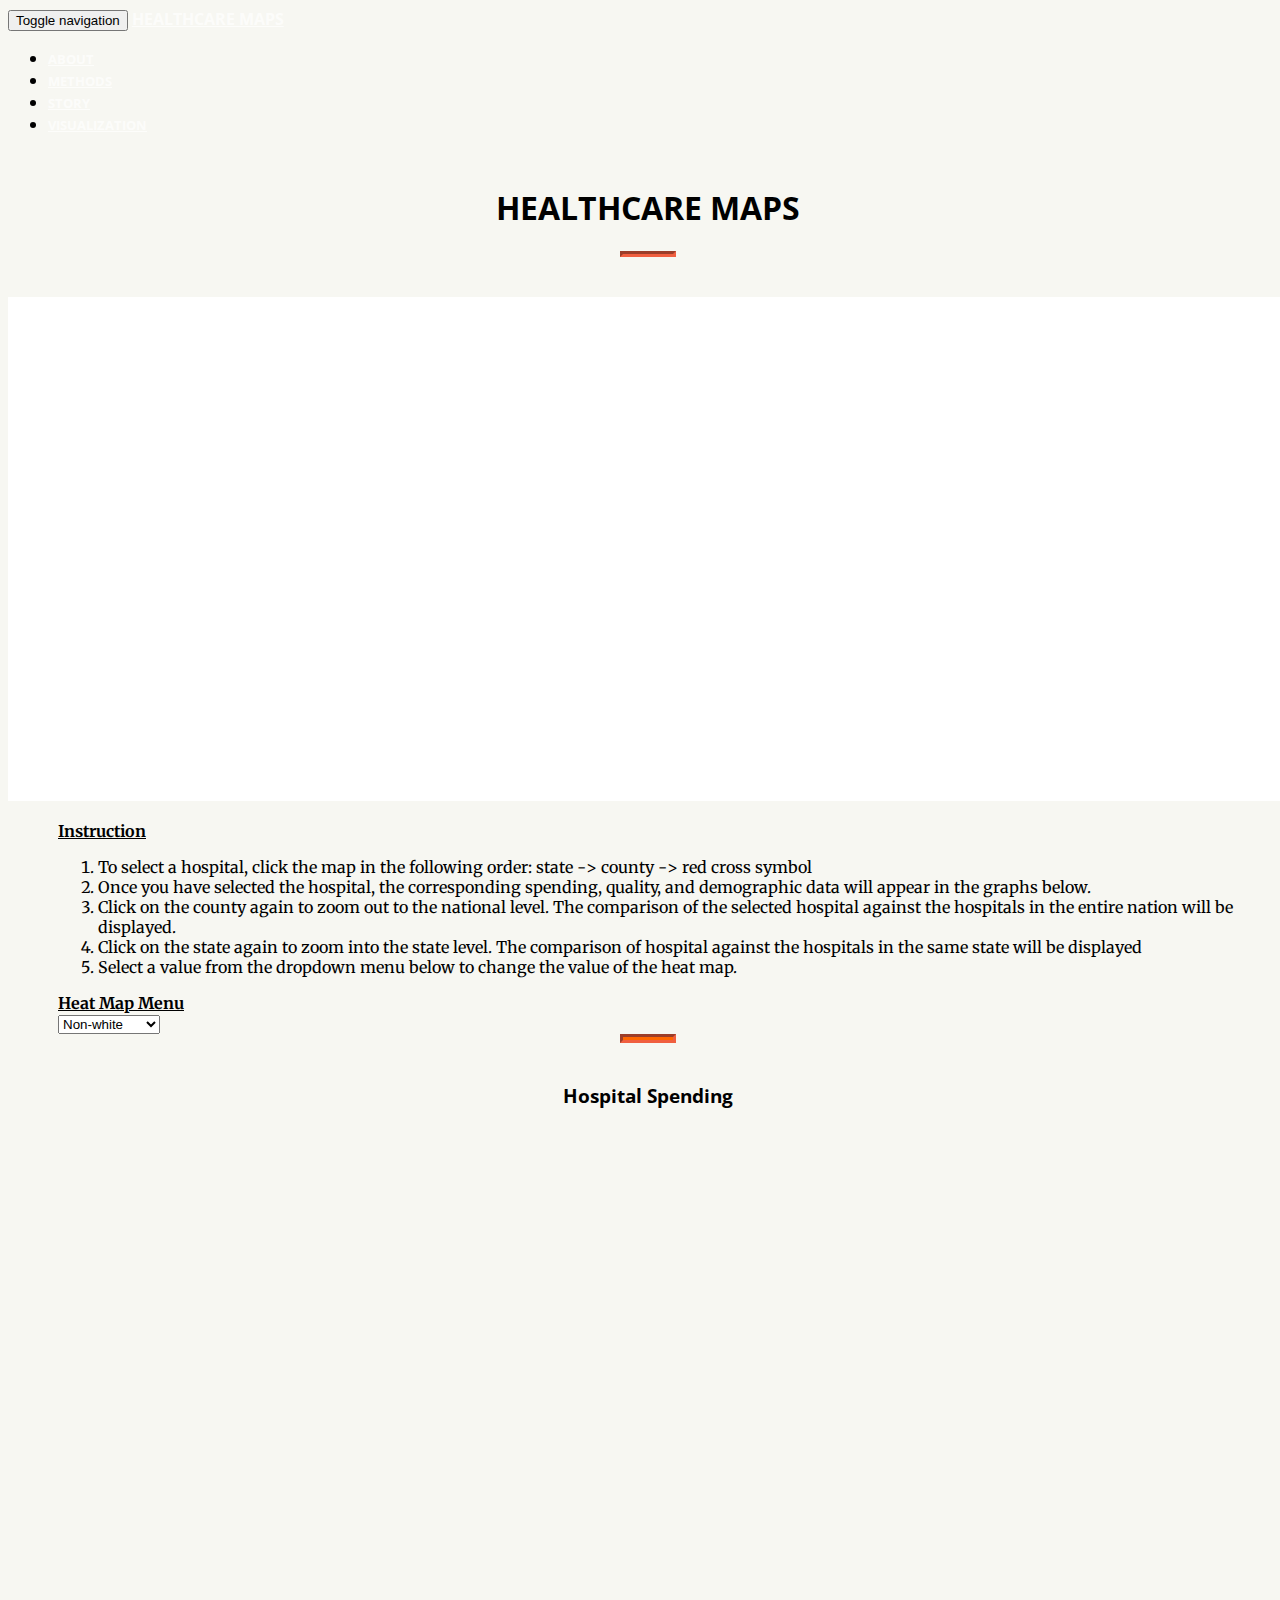
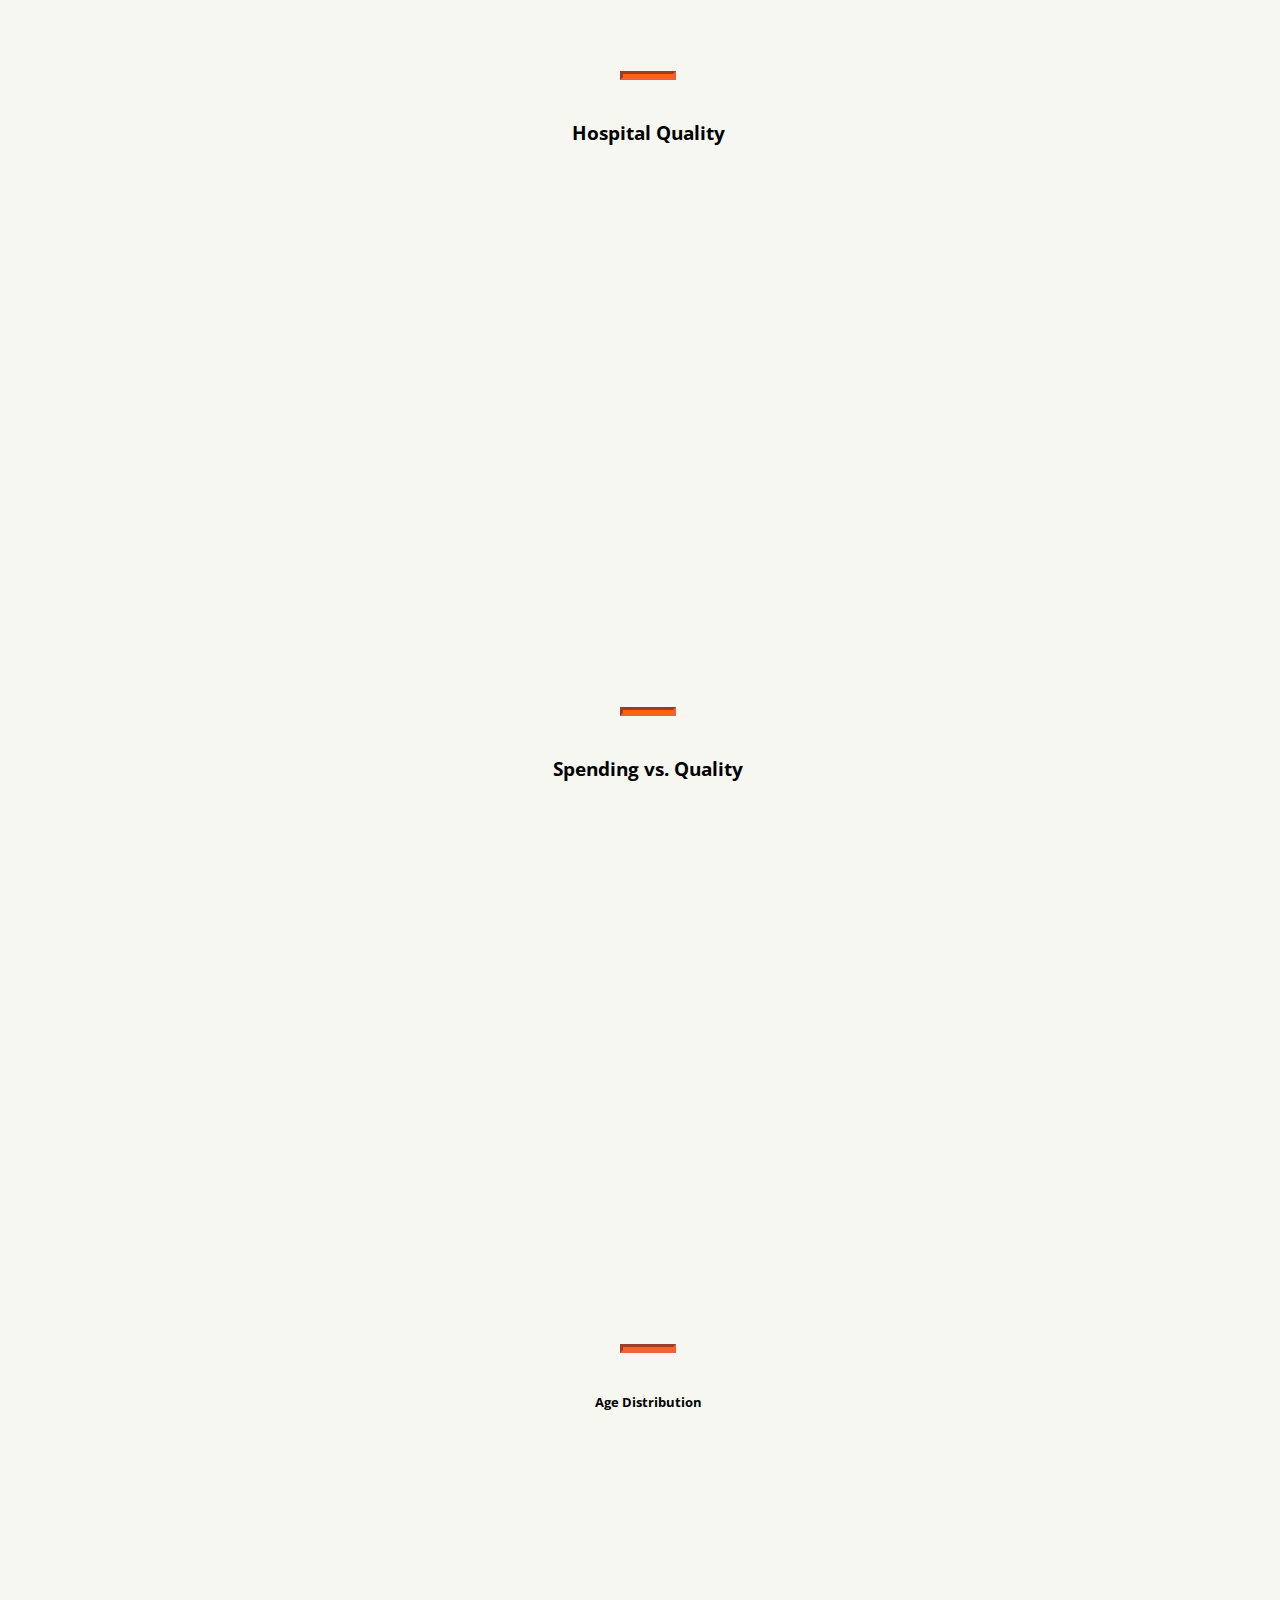
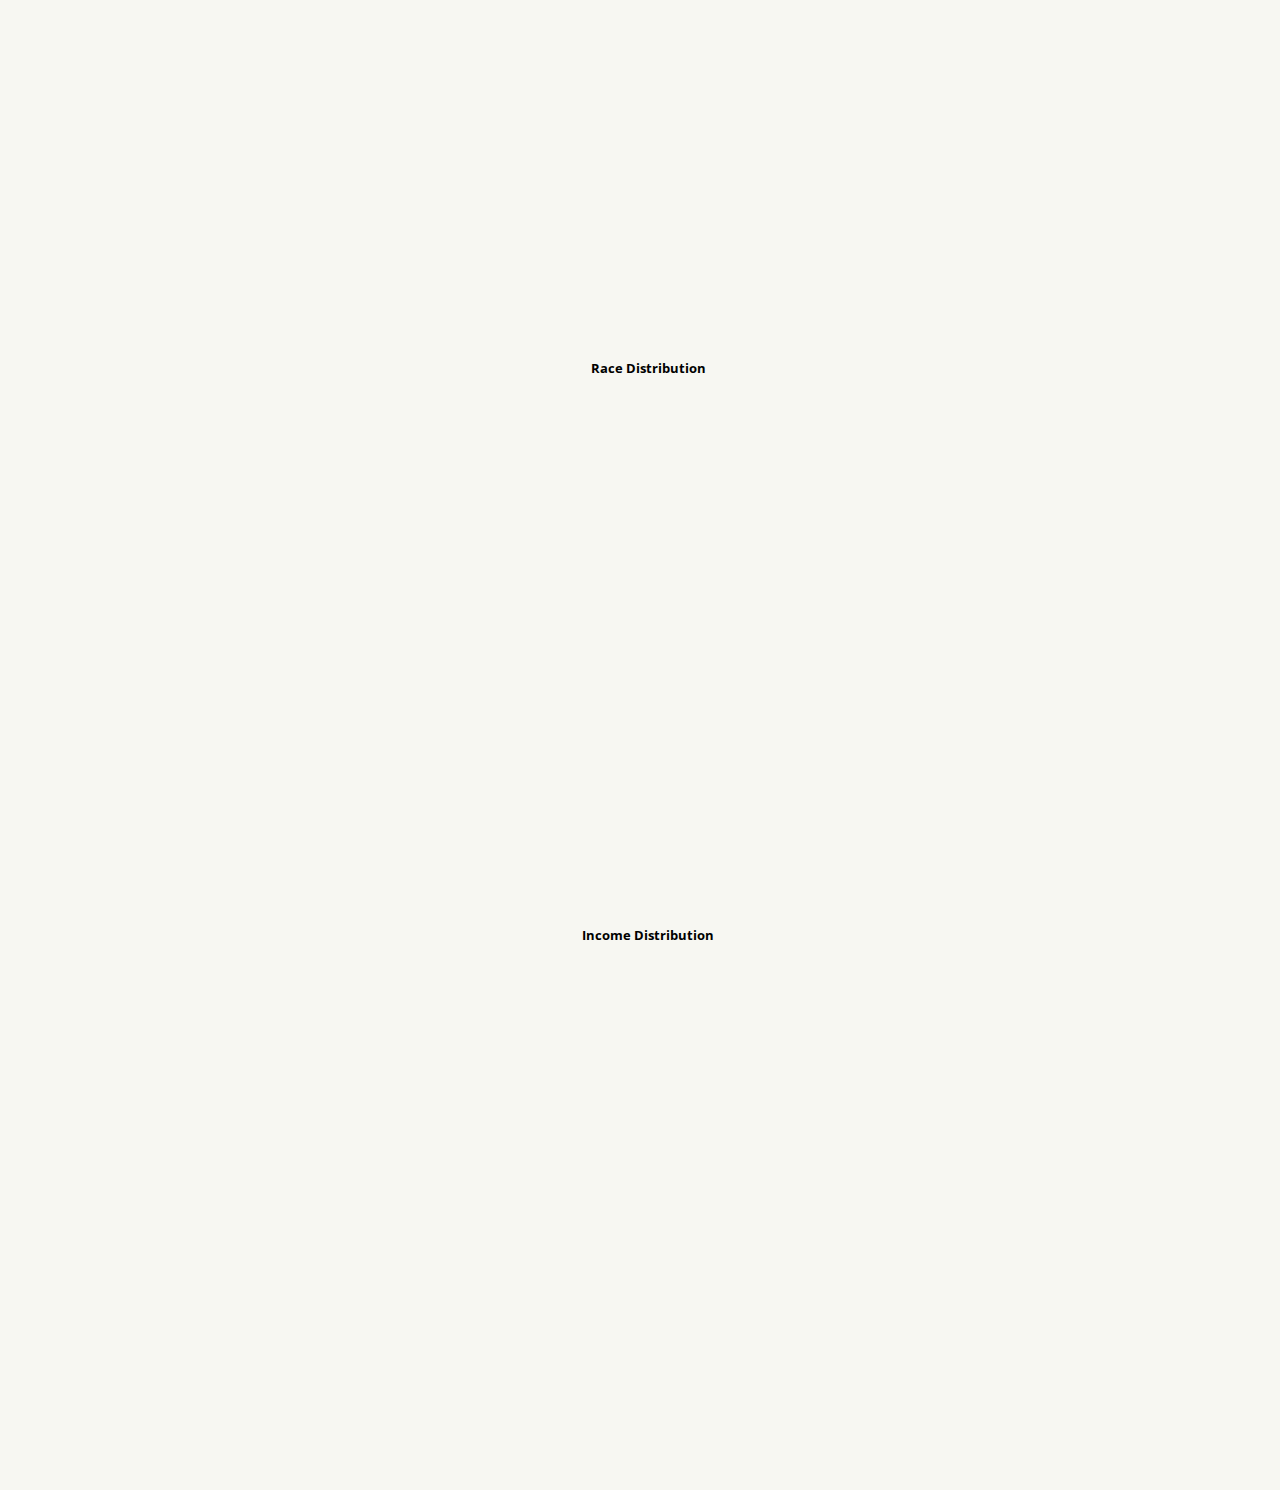
==== visualization.html @ 3c8591dc "background" ====
<!DOCTYPE html>
<html>
<head lang="en">
    <meta charset="UTF-8">
    <meta http-equiv="X-UA-Compatible" content="IE=edge">
    <meta name="viewport" content="width=device-width, initial-scale=1">
    <meta name="description" content="">
    <meta name="author" content="">
    <title>CS171-Healthcare Maps</title>

    <!-- Add Libraries-->
    <script src="libs/d3/d3.v3.min.js"></script>
    <script src="libs/d3/d3-tip.js"></script>
    <script src="libs/jquery/jquery-2.1.1.min.js" charset="utf-8"></script>
    <script src="libs/bootstrap/js/bootstrap.min.js" charset="utf-8"></script>
    <script src="libs/topojson/topojson.v1.min.js"></script>
    <script src="libs/queue/queue.v1.min.js"></script>

    <!-- Bootstrap Core CSS -->
    <link rel="stylesheet" href="css/bootstrap.min.css" type="text/css">

    <!-- Custom Fonts -->
    <link href='http://fonts.googleapis.com/css?family=Open+Sans:300italic,400italic,600italic,700italic,800italic,400,300,600,700,800' rel='stylesheet' type='text/css'>
    <link href='http://fonts.googleapis.com/css?family=Merriweather:400,300,300italic,400italic,700,700italic,900,900italic' rel='stylesheet' type='text/css'>
    <link rel="stylesheet" href="font-awesome/css/font-awesome.min.css" type="text/css">

    <!-- Plugin CSS -->
    <link rel="stylesheet" href="css/animate.min.css" type="text/css">

    <!-- Add stylesheets -->
    <link rel="stylesheet" type="text/css" href="css/myStyle.css">

    <!-- Custom CSS -->
    <link rel="stylesheet" href="css/creative.css" type="text/css">

</head>
<body id="page-top">

    <nav id="mainNav" class="navbar navbar-default navbar-fixed-top">
        <div class="container-fluid">
            <!-- Brand and toggle get grouped for better mobile display -->
            <div class="navbar-header">
                <button type="button" class="navbar-toggle collapsed" data-toggle="collapse" data-target="#bs-example-navbar-collapse-1">
                    <span class="sr-only">Toggle navigation</span>
                    <span class="icon-bar"></span>
                    <span class="icon-bar"></span>
                    <span class="icon-bar"></span>
                </button>
                <a class="navbar-brand page-scroll" href="#page-top">HEALTHCARE MAPS</a>
            </div>

            <!-- Collect the nav links, forms, and other content for toggling -->
            <div class="collapse navbar-collapse" id="bs-example-navbar-collapse-1">
                <ul class="nav navbar-nav navbar-right">
                    <li>
                        <a class="page-scroll" href="#about">About</a>
                    </li>
                    <li>
                        <a class="page-scroll" href="#methods">
                        Methods</a>
                    </li>
                    <li>
                        <a class="page-scroll" href="#story">Story</a>
                    </li>
                    <li>
                        <a class="page-scroll" href="http://wentaoxu415.github.io/us_healthcare_data/visualization.html">Visualization</a>
                    </li>
                </ul>
            </div>
            <!-- /.navbar-collapse -->
        </div>
        <!-- /.container-fluid -->
    </nav>

<div class="container">
    <h1 id="header">HEALTHCARE MAPS</h1>
    <hr>
    <div class="row">
        <div class="col-md-9" id="map_vis">
            <svg width="800" height="500">
        </div>
        <div class="col-md-3 right" id="map_des">
        <b><ins>Instruction</ins></b>
            <ol>
                <li>To select a hospital, click the map in the following order: state -> county -> red cross symbol </li>
                <li>Once you have selected the hospital, the corresponding spending, quality, and demographic data will appear in the graphs below.</li>
                <li>Click on the county again to zoom out to the national level. The comparison of the selected hospital against the hospitals in the entire nation will be displayed.</li>
                <li>Click on the state again to zoom into the state level. The comparison of hospital against the hospitals in the same state will be displayed</li>
                <li>Select a value from the dropdown menu below to change the value of the heat map.</li>
            </ol>
        <b><ins>Heat Map Menu</ins></b>
            <form>
                <select>
                    <option value="NonWhite">Non-white</option>
                    <option value="Elder">Elder than 65</option>
                    <option value="Income">Income</option>
                </select>
            </form>
        </div>    
    </div>
    <hr class="hori_line">
    <div class="row">
        <div class="col-md-9" id="spending_vis">
            <h3>Hospital Spending</h3>
            <svg width="800" height="500">
        </div>
        <div class="col-md-3 right" id="spending_des">
        </div>   
    </div>
    <hr class="hori_line">
    <div class="row">
        <div class="col-md-9" id="quality_vis">
            <h3>Hospital Quality</h3>
            <svg width="800" height="500">
        </div>
        <div class="col-md-3 right" id="quality_des">
        </div>
    </div>
    <hr class="hori_line">
    <div class="row">
        <div class="col-md-9" id="scatter_vis">
            <h3>Spending vs. Quality</h3>
            <svg width="800" height="500">
        </div>
        <div class="col-md-3 right" id="scatter_des">
        </div>
    </div>
    <hr class="hori_line">
    <div class="row">
        <div class="col-md-3" id="age_vis">
            <h5>Age Distribution</h5>
            <svg width="300" height="500">
        </div>
        <div class="col-md-3" id="race_vis">
            <h5>Race Distribution</h5>
            <svg width="300" height="500">
        </div>
        <div class="col-md-3" id="income_vis">
            <h5>Income Distribution</h5>
            <svg width="300" height="500">
        </div>
        <div class="col-md-3 right" id="demo_des">
        </div>
    </div>
</div>


<!-- Add vis classes-->
<script src="js/map.js"></script>
<script src="js/infovis.js"></script>
<script src="js/agevis.js"></script>
<script src="js/racevis.js"></script>
<script src="js/incomevis.js"></script>
<script src="js/spendingvis.js"></script>
<script src="js/qualityvis.js"></script>
<script src="js/scattervis.js"></script>
<script>
    $(function () {
        var mapData = [];
        var hosData = [];
        var county_age = [];
        var state_age = [];
        var county_race = [];
        var state_race = [];
        var county_income = [];
        var spendingData = [];
        var qualityData = [];
        var scatterData = [];
        var initVis = function () {
            var MyEventHandler = new Object();
//            var map_vis = new MapVis(d3.select("#map_vis"), mapData, hosData, MyEventHandler);
            var map_vis = new MapVis(d3.select("#map_vis"), MyEventHandler);
            var info_vis = new InfoVis(d3.select("#info_vis"), mapData, hosData, MyEventHandler);
            var age_vis = new AgeVis(d3.select("#age_vis"), county_age, state_age, MyEventHandler);
            var race_vis = new RaceVis(d3.select("#race_vis"), county_race, state_race, MyEventHandler);
            var income_vis = new IncomeVis(d3.select("#income_vis"), county_income, MyEventHandler);

            var spending_vis = new SpendingVis(d3.select("#spending_vis"), spendingData, hosData, MyEventHandler);
            var quality_vis = new QualityVis(d3.select("#quality_vis"), qualityData, hosData, MyEventHandler);
            var scatter_vis = new ScatterVis(d3.select("#scatter_vis"), scatterData, hosData, MyEventHandler);

            $(MyEventHandler).bind("selectionChanged", function (event, object) {
                info_vis.onSelectionChange(object);
                age_vis.onSelectionChange(object);
                race_vis.onSelectionChange(object);
                income_vis.onSelectionChange(object);
//                spending_vis.onSelectionChange(object);
//                quality_vis.onSelectionChange(object);
//                scatter_vis.onSelectionChange(object);
            })

            $(MyEventHandler).bind("mapSelectionChanged", function (event, object) {
                spending_vis.onMapSelectionChanged(object);
                quality_vis.onMapSelectionChanged(object);
                scatter_vis.onMapSelectionChanged(object);
            })

            $(MyEventHandler).bind("mapSelectionHighlight", function (event, object) {
                spending_vis.onMapSelectionHighlight(object);
                quality_vis.onMapSelectionHighlight(object);
                scatter_vis.onMapSelectionHighlight(object);
            })
        }
        var dataLoaded = function (error, _mapData, _hosData, _county_age, _state_age, _county_race, _state_race, _county_income, _spendingData, _qualityData, _scatterData) {
            if (!error) {
                mapData = _mapData;
                hosData = _hosData;
                county_age = _county_age;
                state_age = _state_age;
                county_race = _county_race;
                state_race = _state_race;
                county_income = _county_income;
                spendingData = _spendingData;
                qualityData = _qualityData;
                scatterData = _scatterData;
                initVis();
            }
        }
        var startHere = function () {
            queue()
                    .defer(d3.json, 'data/us.json')
                    .defer(d3.json, 'data/hospital_final.json')
                    .defer(d3.json, 'data/county_age.json')
                    .defer(d3.json, 'data/state_age.json')
                    .defer(d3.json, 'data/county_race.json')
                    .defer(d3.json, 'data/state_race.json')
                    .defer(d3.json, 'data/county_income.json')
                    .defer(d3.json, 'data/hospital_spendingData.json')
                    .defer(d3.json, 'data/quality_score.json')
                    .defer(d3.json, 'data/scatter.json')
                    .await(dataLoaded);
        }
        //Call startHere() function
        startHere();
    })
</script>
<!-- Plugin JavaScript -->
<script src="js/jquery.easing.min.js"></script>
<script src="js/jquery.fittext.js"></script>
<script src="js/wow.min.js"></script>

<!-- Custom Theme JavaScript -->
<script src="js/creative.js"></script>
</body>
</html>
---- css/myStyle.css ----
h1 {
    text-align: center;
}

h3{
    text-align: center;
}

h5{
    text-align: center;
}

span {
    display: block;
}

body{
   /* background-color: #EBEBE0;*/
    background-color:#F7F7F2;

}

.hori_line{
    height: 3px;
    color: #FF6600;
    background-color: #FF6600;
    width: 80%;
}
.row {
    margin: 40px 0;
}

.right {
    float: right;
    padding-left: 50px;
    padding-top: 20px;
}

#infovis {
    height: 500px;
    width: 400px;
}

.background {
    fill: none;
    pointer-events: all;
}

#states {
    fill: #aaa;
}

#states .active {
    fill: orange;
}

#state-borders {
    fill: none;
    stroke: #fff;
    stroke-width: 1.5px;
    stroke-linejoin: round;
    stroke-linecap: round;
    pointer-events: none;
}

.counties {
    fill: #ccc;
    stroke: #fff;
    stroke-width: .5px;
}

.counties:hover {
    fill: red;
}

/*.bar rect {
  fill: steelblue;
  shape-rendering: crispEdges;
}
*/
/*.bar text {
  fill: #aaa;
}*/
.d3-tip {
    line-height: 1;
    padding: 10px;
    background: rgba(0, 0, 0, 0.8);
    color: #fff;
    border-radius: 2px;
    text-align: center;
}

/* Creates a small triangle extender for the tooltip */
.d3-tip:after {
    box-sizing: border-box;
    display: inline;
    font-size: 20px;
    width: 100%;
    line-height: 0.8;
    color: rgba(0, 0, 0, 0.8);
    content: "\25BC";
    position: absolute;
    text-align: center;
}

/* Style northward tooltips differently */
.d3-tip.n:after {
    margin: -1px 0 0 0;
    top: 100%;
    left: 0;
}

.bar:hover {
    fill: orange;
}

.land-glow {
    fill-opacity: .2;
    filter: url(#blur);
}

#main {
    text-align: center;
    width: 960px;
    margin: 0 auto;
}

#map {
    width: 960px;
    margin: 0 auto;
}

.background {
    fill: none;
    pointer-events: all;
}

.feature {
    fill: #ccc;
    cursor: pointer;
}

.state_num_hospitals, .county_num_hospitals {
    cursor: pointer;
}

.feature.active {
    fill: orange;
}

.mesh {
    fill: none;
    stroke: #fff;
    stroke-linecap: round;
    stroke-linejoin: round;
}

.counties {
    fill: rgb(248, 253, 174);
    stroke: #fff;
    cursor: pointer;
}

div.tooltip {
    position: absolute;
    text-align: left;
    display: inline;
    padding: 6px;
    font-size: 13px;
    background-color: #ccc;
    border: 0px;
    border-radius: 2px;
    pointer-events: none;
    color: #000;
}

#map_vis{
    background-color: white;
}
#map_vis > form {
    text-align: center;
}

#header{
    padding-top: 30px;
}
---- css/creative.css ----
/*!
 * Start Bootstrap - Creative Bootstrap Theme (http://startbootstrap.com)
 * Code licensed under the Apache License v2.0.
 * For details, see http://www.apache.org/licenses/LICENSE-2.0.
 */

html,
body {
    width: 100%;
    height: 100%;
}

body {
    font-family: Merriweather,'Helvetica Neue',Arial,sans-serif;
}

hr {
    max-width: 50px;
    border-color: #f05f40;
    border-width: 3px;
}

hr.light {
    border-color: #fff;
}

a {
    color: #f05f40;
    -webkit-transition: all .35s;
    -moz-transition: all .35s;
    transition: all .35s;
}

a:hover,
a:focus {
    color: #eb3812;
}

h1,
h2,
h3,
h4,
h5,
h6 {
    font-family: 'Open Sans','Helvetica Neue',Arial,sans-serif;
}

p {
    margin-bottom: 20px;
    font-size: 16px;
    line-height: 1.5;
}

.bg-primary {
    background-color: #f05f40;
}

.bg-dark {
    color: #fff;
    background-color: #222;
}

.text-faded {
    color: rgba(255,255,255,.7);
}

section {
    padding: 100px 0;
}

aside {
    padding: 50px 0;
}

.no-padding {
    padding: 0;
}

.navbar-default {
    border-color: rgba(34,34,34,.05);
    font-family: 'Open Sans','Helvetica Neue',Arial,sans-serif;
    background-color: #fff;
    -webkit-transition: all .35s;
    -moz-transition: all .35s;
    transition: all .35s;
}

.navbar-default .navbar-header .navbar-brand {
    text-transform: uppercase;
    font-family: 'Open Sans','Helvetica Neue',Arial,sans-serif;
    font-weight: 700;
    color: #f05f40;
}

.navbar-default .navbar-header .navbar-brand:hover,
.navbar-default .navbar-header .navbar-brand:focus {
    color: #eb3812;
}

.navbar-default .nav > li>a,
.navbar-default .nav>li>a:focus {
    text-transform: uppercase;
    font-size: 13px;
    font-weight: 700;
    color: #222;
}

.navbar-default .nav > li>a:hover,
.navbar-default .nav>li>a:focus:hover {
    color: #f05f40;
}

.navbar-default .nav > li.active>a,
.navbar-default .nav>li.active>a:focus {
    color: #f05f40!important;
    background-color: transparent;
}

.navbar-default .nav > li.active>a:hover,
.navbar-default .nav>li.active>a:focus:hover {
    background-color: transparent;
}

@media(min-width:768px) {
    .navbar-default {
        border-color: rgba(255,255,255,.3);
        background-color: transparent;
    }

    .navbar-default .navbar-header .navbar-brand {
        color: rgba(255,255,255,.7);
    }

    .navbar-default .navbar-header .navbar-brand:hover,
    .navbar-default .navbar-header .navbar-brand:focus {
        color: #fff;
    }

    .navbar-default .nav > li>a,
    .navbar-default .nav>li>a:focus {
        color: rgba(255,255,255,.7);
    }

    .navbar-default .nav > li>a:hover,
    .navbar-default .nav>li>a:focus:hover {
        color: #fff;
    }

    .navbar-default.affix {
        border-color: rgba(34,34,34,.05);
        background-color: #fff;
    }

    .navbar-default.affix .navbar-header .navbar-brand {
        font-size: 14px;
        color: #f05f40;
    }

    .navbar-default.affix .navbar-header .navbar-brand:hover,
    .navbar-default.affix .navbar-header .navbar-brand:focus {
        color: #eb3812;
    }

    .navbar-default.affix .nav > li>a,
    .navbar-default.affix .nav>li>a:focus {
        color: #222;
    }

    .navbar-default.affix .nav > li>a:hover,
    .navbar-default.affix .nav>li>a:focus:hover {
        color: #f05f40;
    }
}

header {
    position: relative;
    width: 100%;
    min-height: auto;
    text-align: center;
    color: #fff;
    background-image: url(../img/header.jpg);
    background-position: center;
    -webkit-background-size: cover;
    -moz-background-size: cover;
    background-size: cover;
    -o-background-size: cover;
}

header .header-content {
    position: relative;
    width: 100%;
    padding: 100px 15px;
    text-align: center;
}

header .header-content .header-content-inner h1 {
    margin-top: 0;
    margin-bottom: 0;
    text-transform: uppercase;
    font-weight: 700;
}

header .header-content .header-content-inner hr {
    margin: 30px auto;
}

header .header-content .header-content-inner p {
    margin-bottom: 50px;
    font-size: 16px;
    font-weight: 300;
    color: rgba(255,255,255,.7);
}

@media(min-width:768px) {
    header {
        min-height: 100%;
    }

    header .header-content {
        position: absolute;
        top: 50%;
        padding: 0 50px;
        -webkit-transform: translateY(-50%);
        -ms-transform: translateY(-50%);
        transform: translateY(-50%);
    }

    header .header-content .header-content-inner {
        margin-right: auto;
        margin-left: auto;
        max-width: 1000px;
    }

    header .header-content .header-content-inner p {
        margin-right: auto;
        margin-left: auto;
        max-width: 80%;
        font-size: 18px;
    }
}

.section-heading {
    margin-top: 0;
}

.service-box {
    margin: 50px auto 0;
    max-width: 400px;
}

@media(min-width:992px) {
    .service-box {
        margin: 20px auto 0;
    }
}

.service-box p {
    margin-bottom: 0;
}

.portfolio-box {
    display: block;
    position: relative;
    margin: 0 auto;
    max-width: 650px;
}

.portfolio-box .portfolio-box-caption {
    display: block;
    position: absolute;
    bottom: 0;
    width: 100%;
    height: 100%;
    text-align: center;
    color: #fff;
    opacity: 0;
    background: rgba(240,95,64,.9);
    -webkit-transition: all .35s;
    -moz-transition: all .35s;
    transition: all .35s;
}

.portfolio-box .portfolio-box-caption .portfolio-box-caption-content {
    position: absolute;
    top: 50%;
    width: 100%;
    text-align: center;
    transform: translateY(-50%);
}

.portfolio-box .portfolio-box-caption .portfolio-box-caption-content .project-category,
.portfolio-box .portfolio-box-caption .portfolio-box-caption-content .project-name {
    padding: 0 15px;
    font-family: 'Open Sans','Helvetica Neue',Arial,sans-serif;
}

.portfolio-box .portfolio-box-caption .portfolio-box-caption-content .project-category {
    text-transform: uppercase;
    font-size: 14px;
    font-weight: 600;
}

.portfolio-box .portfolio-box-caption .portfolio-box-caption-content .project-name {
    font-size: 18px;
}

.portfolio-box:hover .portfolio-box-caption {
    opacity: 1;
}

@media(min-width:768px) {
    .portfolio-box .portfolio-box-caption .portfolio-box-caption-content .project-category {
        font-size: 16px;
    }

    .portfolio-box .portfolio-box-caption .portfolio-box-caption-content .project-name {
        font-size: 22px;
    }
}

.call-to-action h2 {
    margin: 0 auto 20px;
}

.text-primary {
    color: #f05f40;
}

.no-gutter > [class*=col-] {
    padding-right: 0;
    padding-left: 0;
}

.btn-default {
    border-color: #fff;
    color: #222;
    background-color: #fff;
    -webkit-transition: all .35s;
    -moz-transition: all .35s;
    transition: all .35s;
}

.btn-default:hover,
.btn-default:focus,
.btn-default.focus,
.btn-default:active,
.btn-default.active,
.open > .dropdown-toggle.btn-default {
    border-color: #ededed;
    color: #222;
    background-color: #f2f2f2;
}

.btn-default:active,
.btn-default.active,
.open > .dropdown-toggle.btn-default {
    background-image: none;
}

.btn-default.disabled,
.btn-default[disabled],
fieldset[disabled] .btn-default,
.btn-default.disabled:hover,
.btn-default[disabled]:hover,
fieldset[disabled] .btn-default:hover,
.btn-default.disabled:focus,
.btn-default[disabled]:focus,
fieldset[disabled] .btn-default:focus,
.btn-default.disabled.focus,
.btn-default[disabled].focus,
fieldset[disabled] .btn-default.focus,
.btn-default.disabled:active,
.btn-default[disabled]:active,
fieldset[disabled] .btn-default:active,
.btn-default.disabled.active,
.btn-default[disabled].active,
fieldset[disabled] .btn-default.active {
    border-color: #fff;
    background-color: #fff;
}

.btn-default .badge {
    color: #fff;
    background-color: #222;
}

.btn-primary {
    border-color: #f05f40;
    color: #fff;
    background-color: #f05f40;
    -webkit-transition: all .35s;
    -moz-transition: all .35s;
    transition: all .35s;
}

.btn-primary:hover,
.btn-primary:focus,
.btn-primary.focus,
.btn-primary:active,
.btn-primary.active,
.open > .dropdown-toggle.btn-primary {
    border-color: #ed431f;
    color: #fff;
    background-color: #ee4b28;
}

.btn-primary:active,
.btn-primary.active,
.open > .dropdown-toggle.btn-primary {
    background-image: none;
}

.btn-primary.disabled,
.btn-primary[disabled],
fieldset[disabled] .btn-primary,
.btn-primary.disabled:hover,
.btn-primary[disabled]:hover,
fieldset[disabled] .btn-primary:hover,
.btn-primary.disabled:focus,
.btn-primary[disabled]:focus,
fieldset[disabled] .btn-primary:focus,
.btn-primary.disabled.focus,
.btn-primary[disabled].focus,
fieldset[disabled] .btn-primary.focus,
.btn-primary.disabled:active,
.btn-primary[disabled]:active,
fieldset[disabled] .btn-primary:active,
.btn-primary.disabled.active,
.btn-primary[disabled].active,
fieldset[disabled] .btn-primary.active {
    border-color: #f05f40;
    background-color: #f05f40;
}

.btn-primary .badge {
    color: #f05f40;
    background-color: #fff;
}

.btn {
    border: 0;
    border-radius: 300px;
    text-transform: uppercase;
    font-family: 'Open Sans','Helvetica Neue',Arial,sans-serif;
    font-weight: 700;
}

.btn-xl {
    padding: 15px 30px;
}

::-moz-selection {
    text-shadow: none;
    color: #fff;
    background: #222;
}

::selection {
    text-shadow: none;
    color: #fff;
    background: #222;
}

img::selection {
    color: #fff;
    background: 0 0;
}

img::-moz-selection {
    color: #fff;
    background: 0 0;
}

body {
    webkit-tap-highlight-color: #222;
}

#intro_team{
    font-size: 18px;
    color: #FF6600;
    margin-bottom: 50px;
}
#launch_btn{
    margin-top: 50px;
    padding-top: 20px;
}
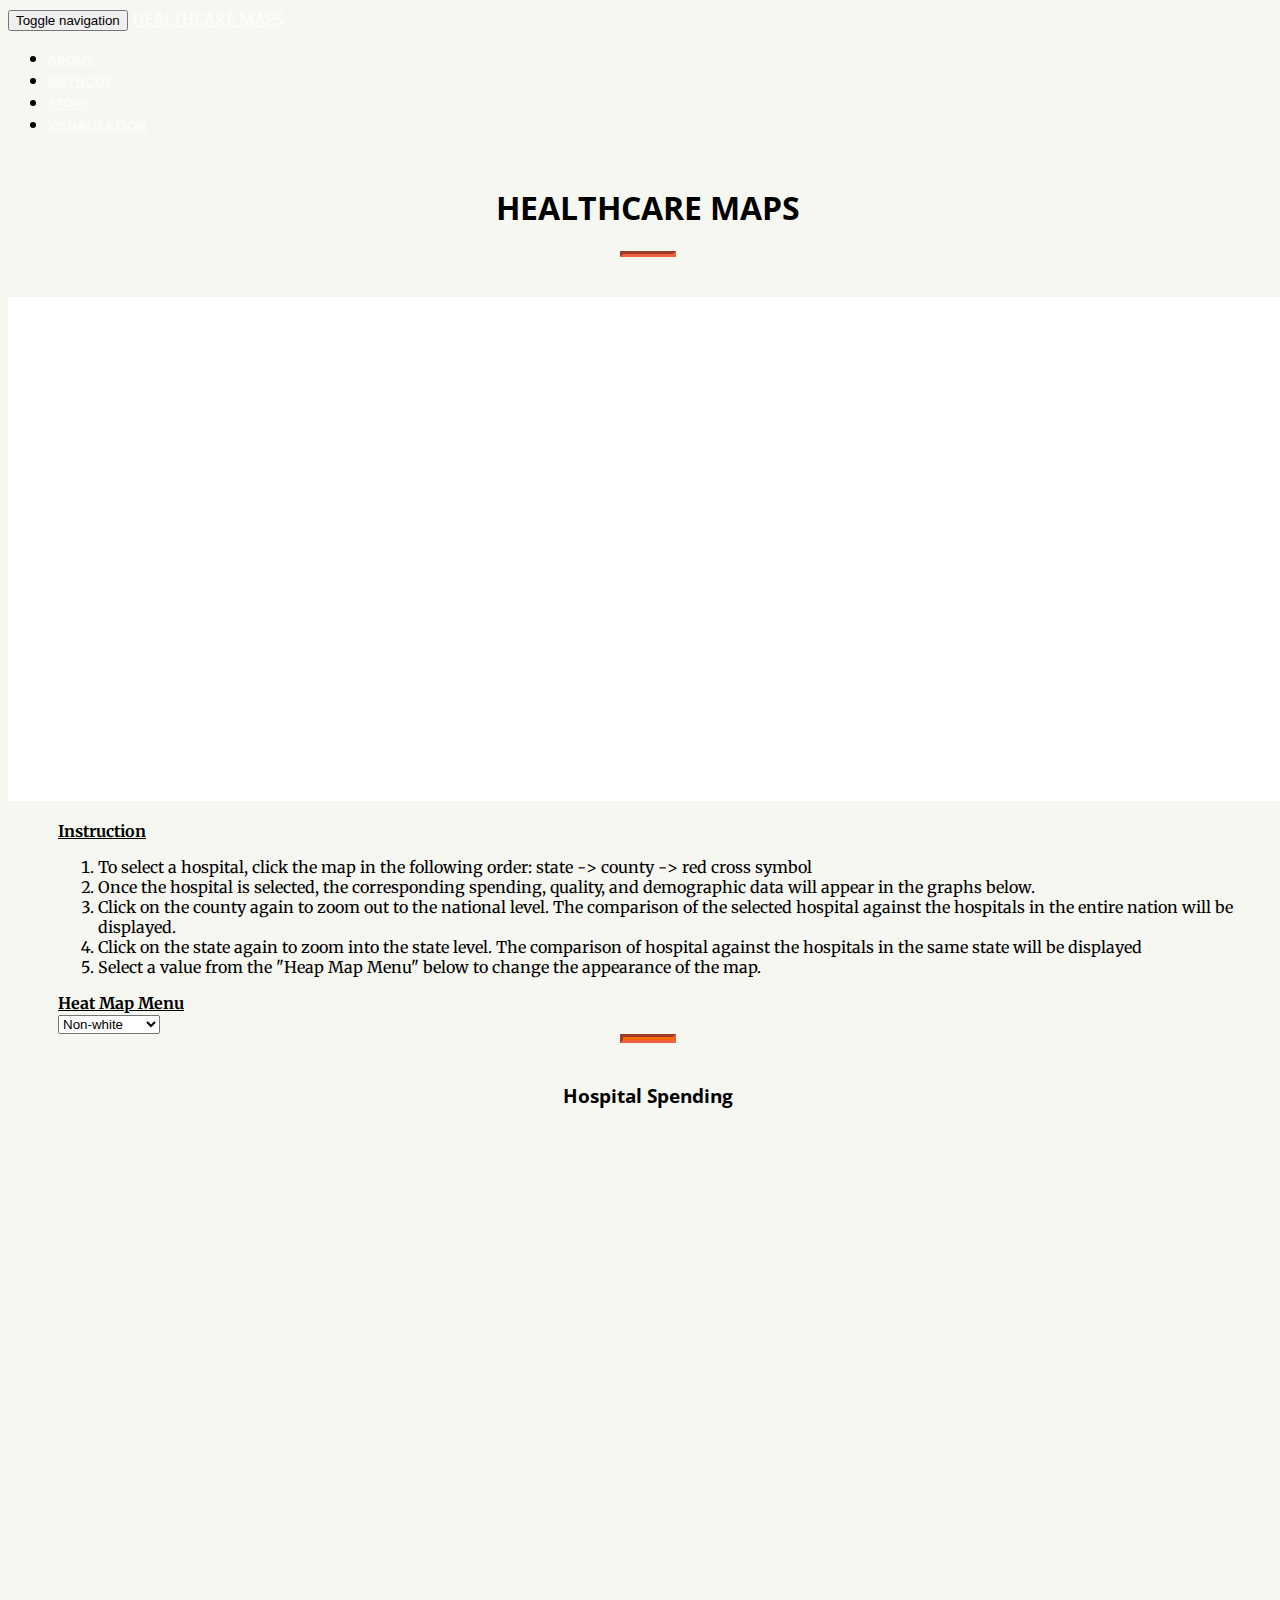
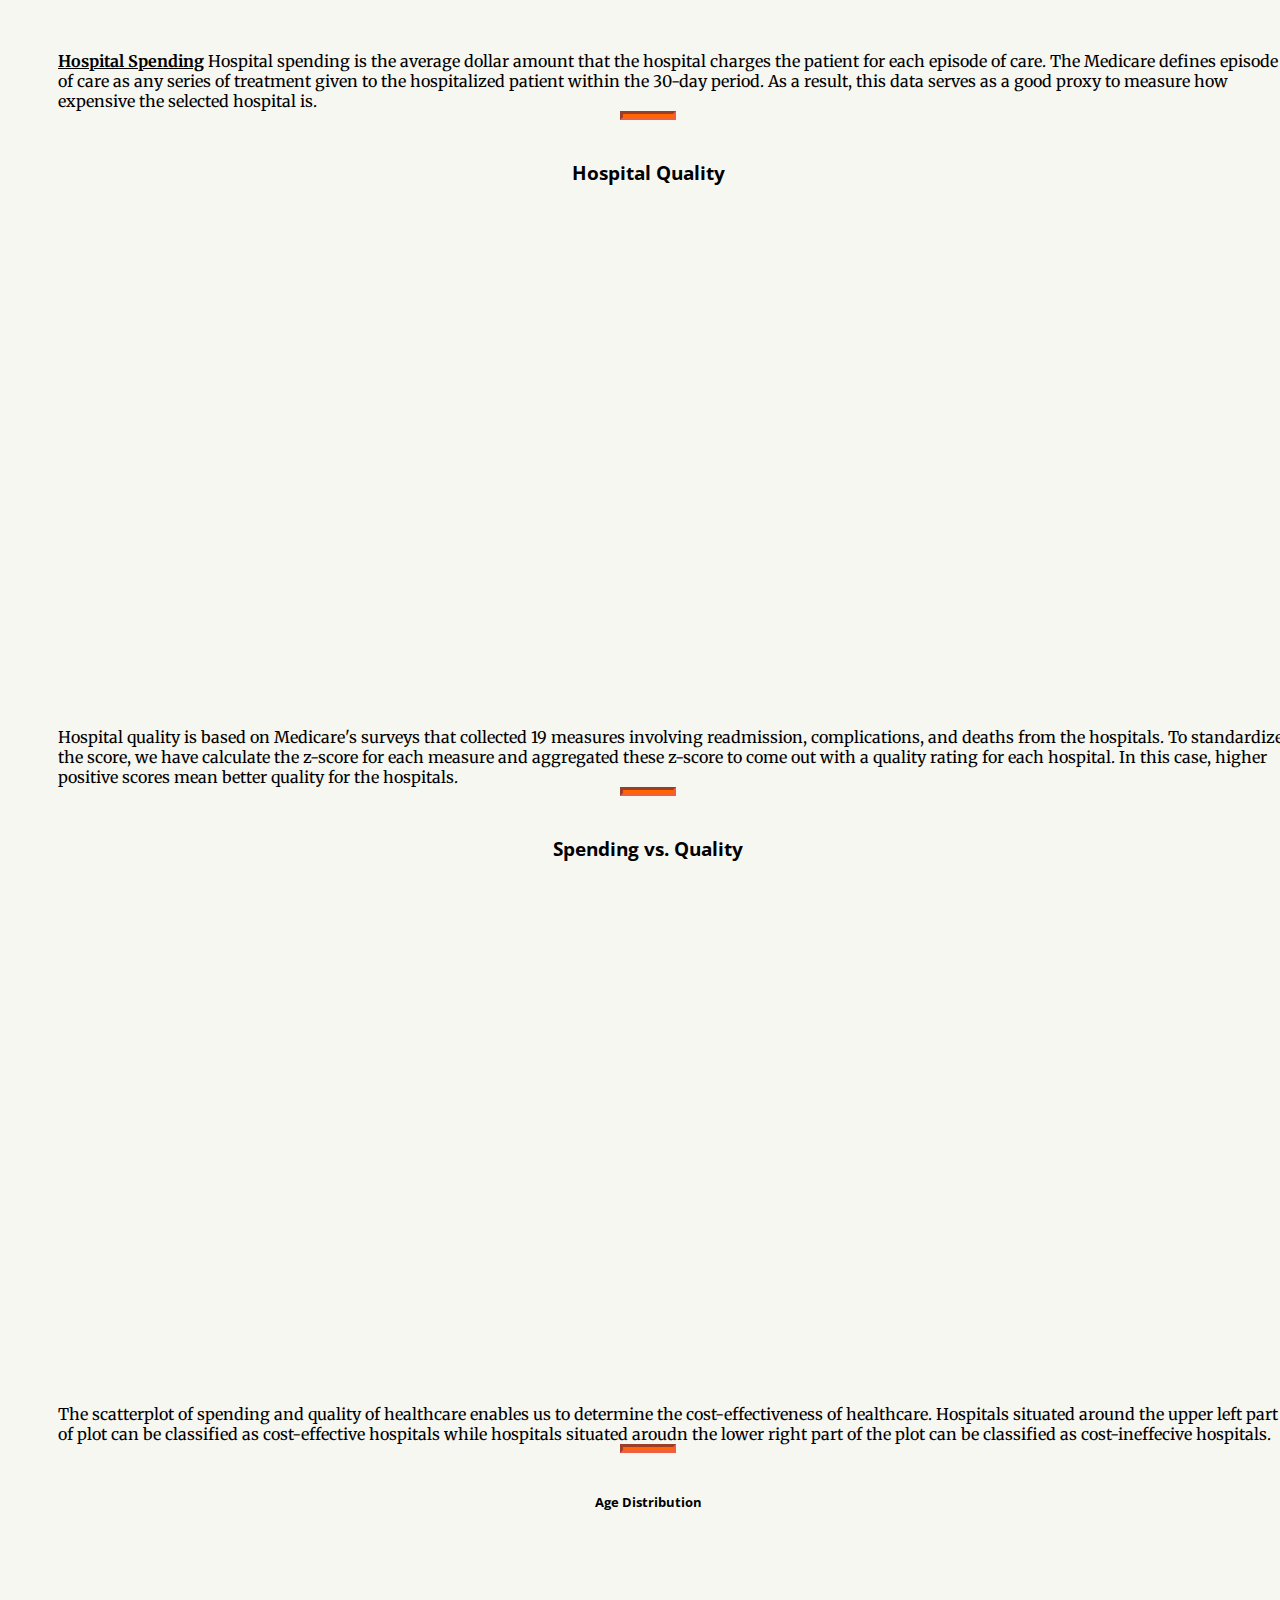
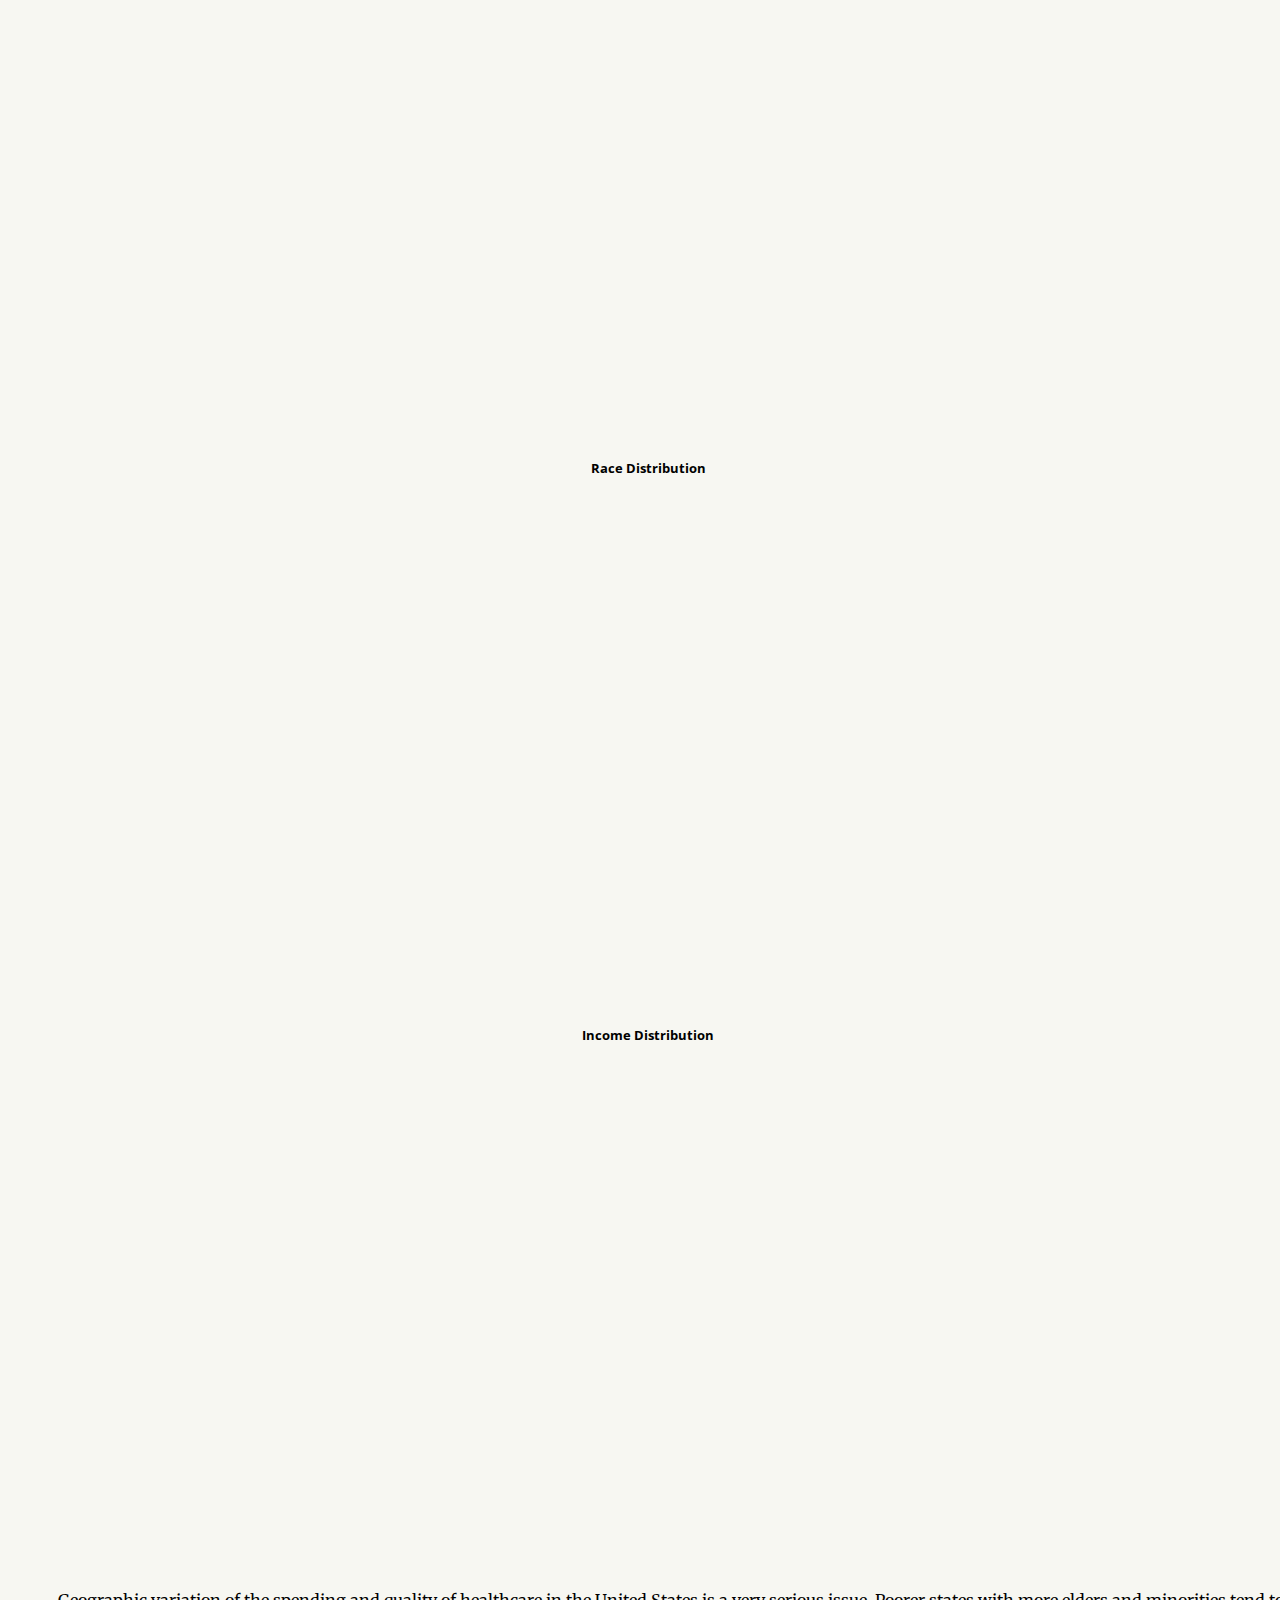
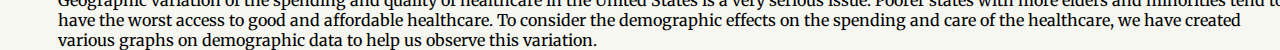
==== commit 1a91fbdc: "background" ====
--- a/visualization.html
+++ b/visualization.html
@@ -83,10 +83,10 @@
         <b><ins>Instruction</ins></b>
             <ol>
                 <li>To select a hospital, click the map in the following order: state -> county -> red cross symbol </li>
-                <li>Once you have selected the hospital, the corresponding spending, quality, and demographic data will appear in the graphs below.</li>
+                <li>Once the hospital is selected, the corresponding spending, quality, and demographic data will appear in the graphs below.</li>
                 <li>Click on the county again to zoom out to the national level. The comparison of the selected hospital against the hospitals in the entire nation will be displayed.</li>
                 <li>Click on the state again to zoom into the state level. The comparison of hospital against the hospitals in the same state will be displayed</li>
-                <li>Select a value from the dropdown menu below to change the value of the heat map.</li>
+                <li>Select a value from the "Heap Map Menu" below to change the appearance of the map.</li>
             </ol>
         <b><ins>Heat Map Menu</ins></b>
             <form>
@@ -105,6 +105,8 @@
             <svg width="800" height="500">
         </div>
         <div class="col-md-3 right" id="spending_des">
+            <b><ins>Hospital Spending</ins></b>
+            Hospital spending is the average dollar amount that the hospital charges the patient for each episode of care. The Medicare defines episode of care as any series of treatment given to the hospitalized patient within the 30-day period. As a result, this data serves as a good proxy to measure how expensive the selected hospital is.  
         </div>   
     </div>
     <hr class="hori_line">
@@ -114,6 +116,7 @@
             <svg width="800" height="500">
         </div>
         <div class="col-md-3 right" id="quality_des">
+            Hospital quality is based on Medicare's surveys that collected 19 measures involving readmission, complications, and deaths from the hospitals. To standardize the score, we have calculate the z-score for each measure and aggregated these z-score to come out with a quality rating for each hospital. In this case, higher positive scores mean better quality for the hospitals.
         </div>
     </div>
     <hr class="hori_line">
@@ -123,6 +126,7 @@
             <svg width="800" height="500">
         </div>
         <div class="col-md-3 right" id="scatter_des">
+            The scatterplot of spending and quality of healthcare enables us to determine the cost-effectiveness of healthcare. Hospitals situated around the upper left part of plot can be classified as cost-effective hospitals while hospitals situated aroudn the lower right part of the plot can be classified as cost-ineffecive hospitals. 
         </div>
     </div>
     <hr class="hori_line">
@@ -140,6 +144,7 @@
             <svg width="300" height="500">
         </div>
         <div class="col-md-3 right" id="demo_des">
+            Geographic variation of the spending and quality of healthcare in the United States is a very serious issue. Poorer states with more elders and minorities tend to have the worst access to good and affordable healthcare. To consider the demographic effects on the spending and care of the healthcare, we have created various graphs on demographic data to help us observe this variation. 
         </div>
     </div>
 </div>
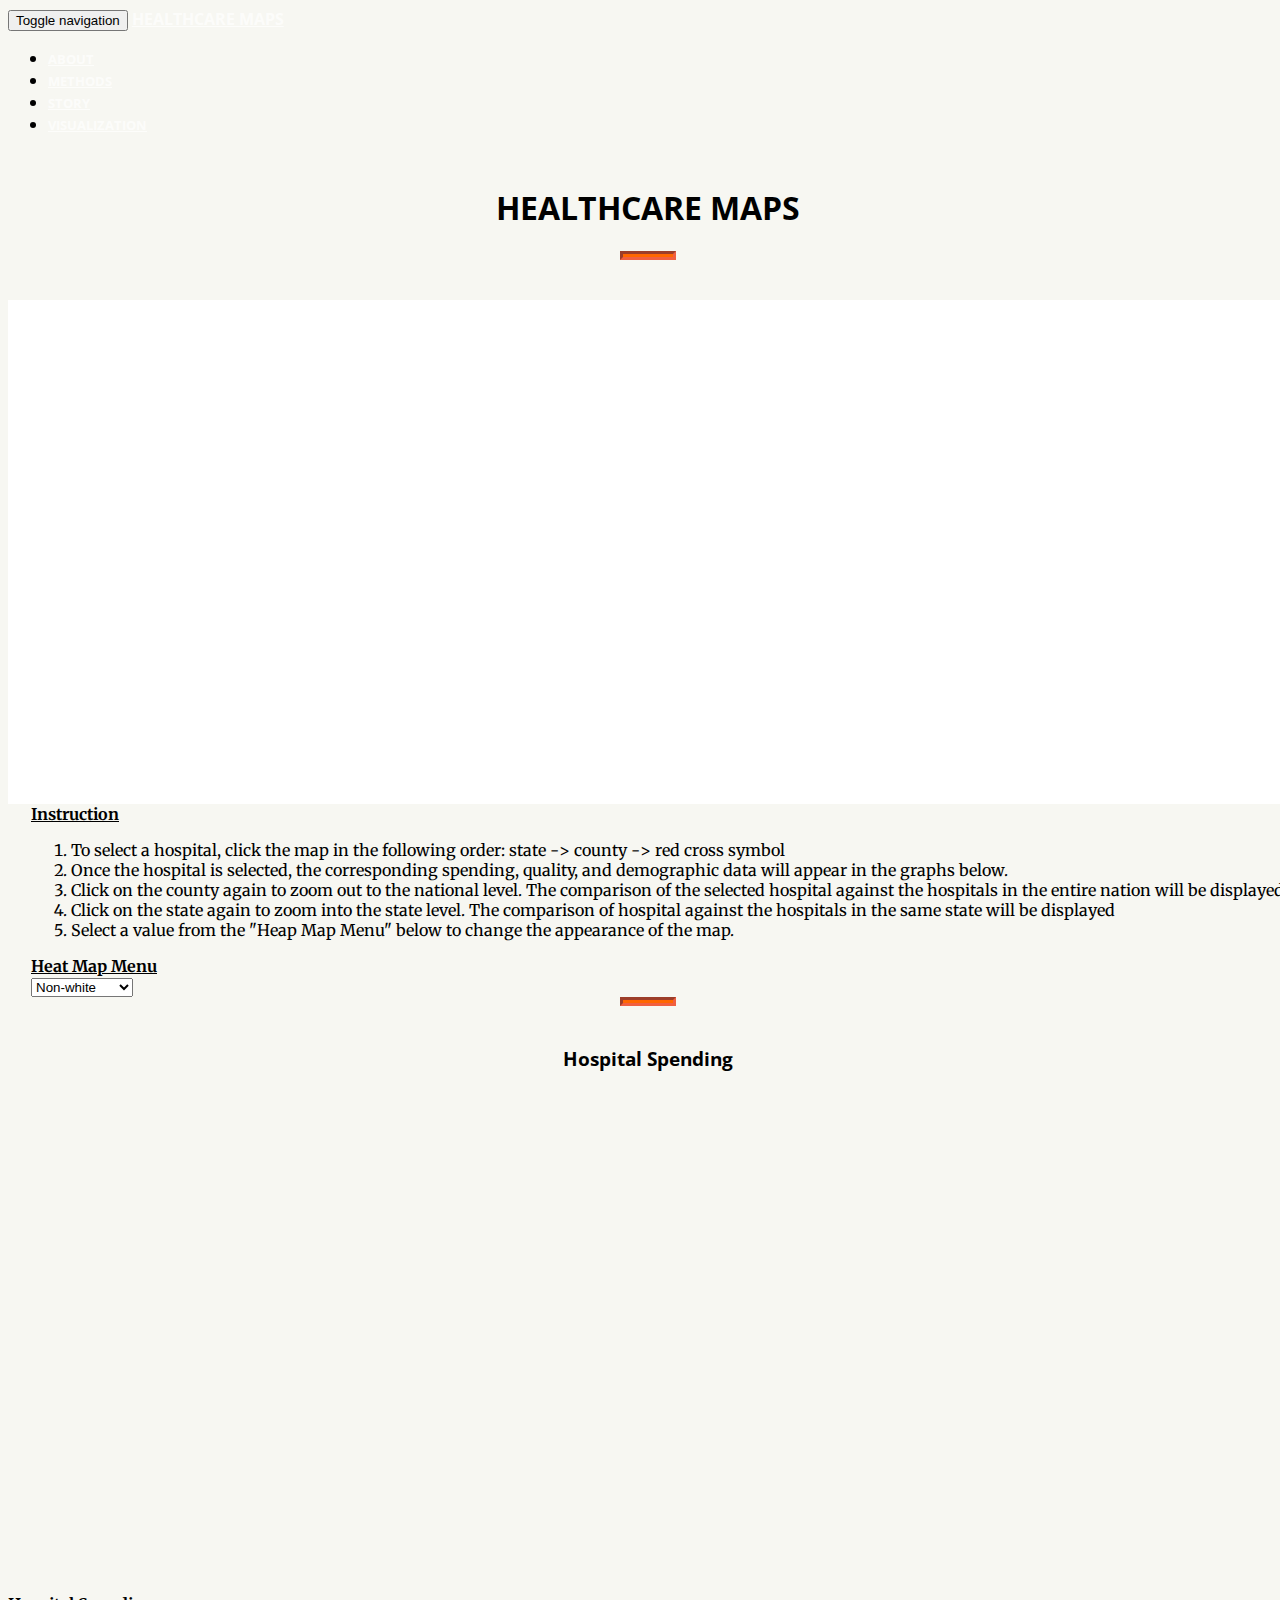
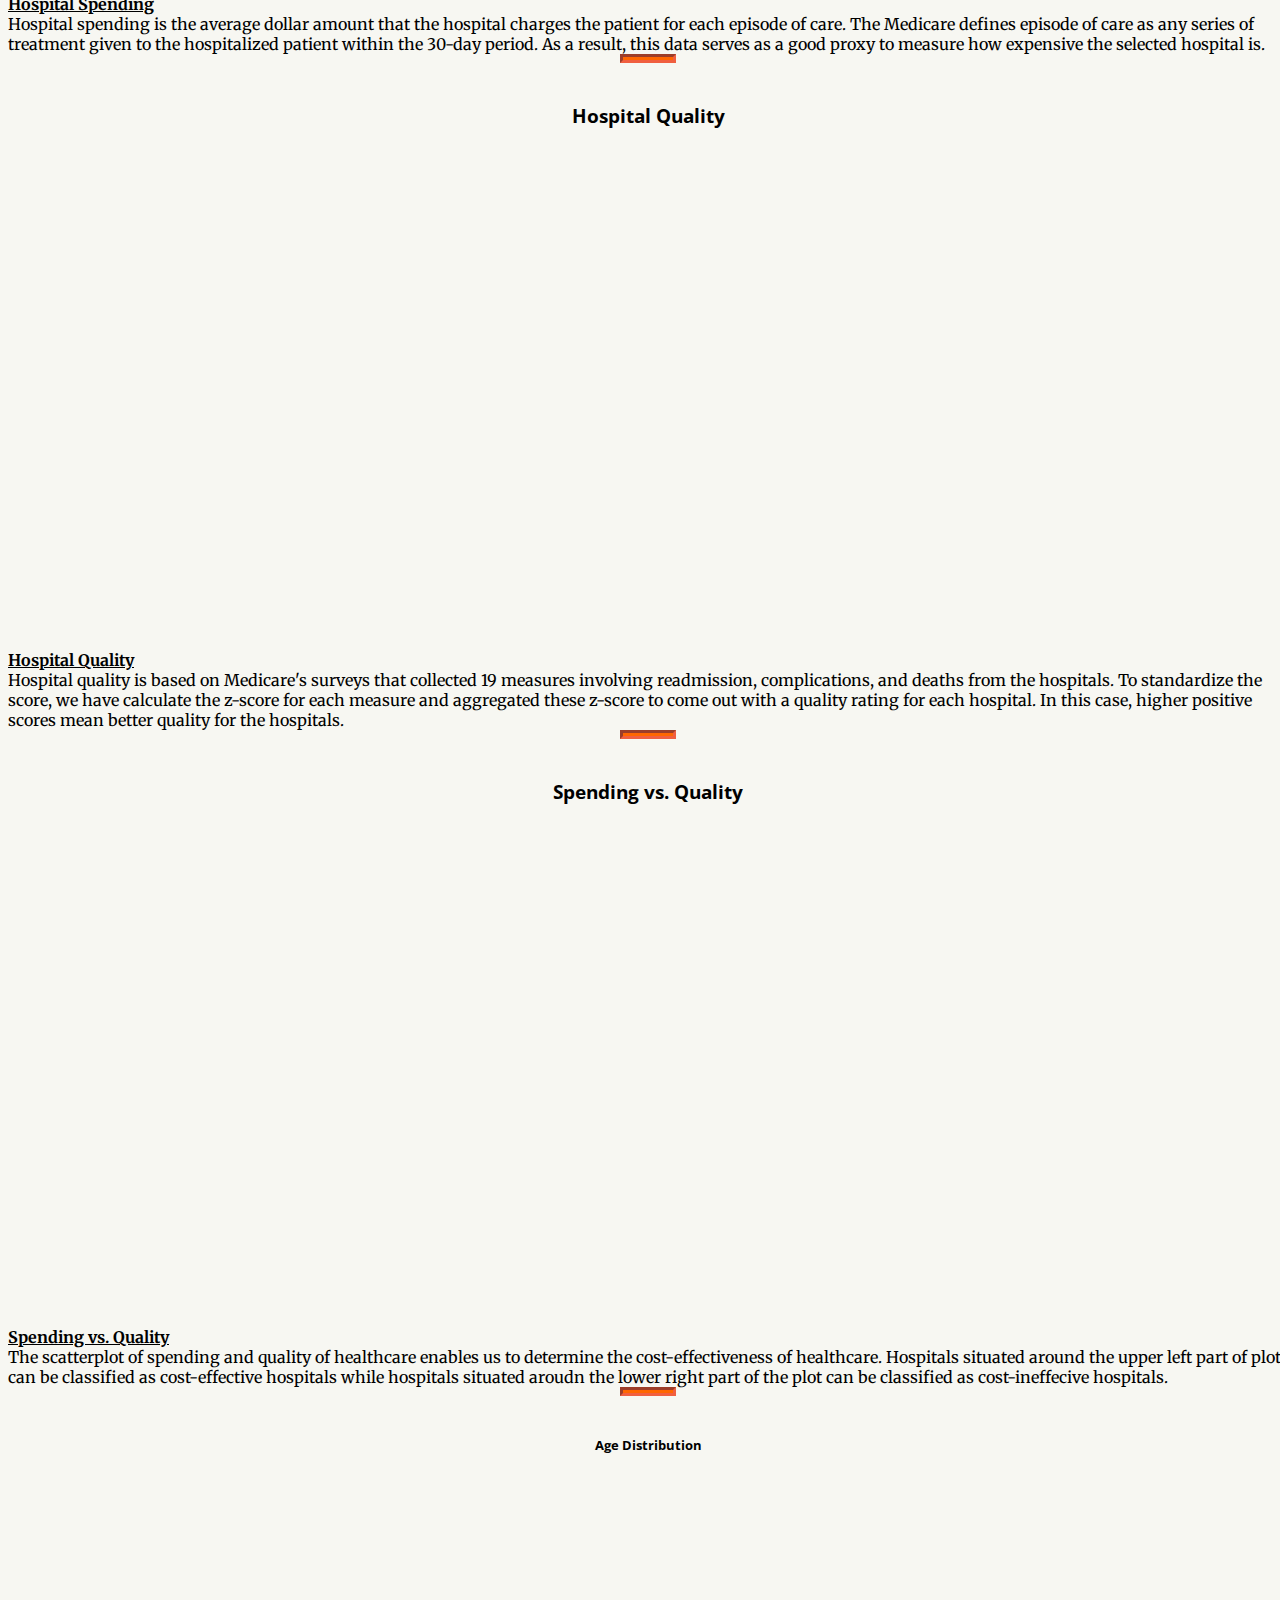
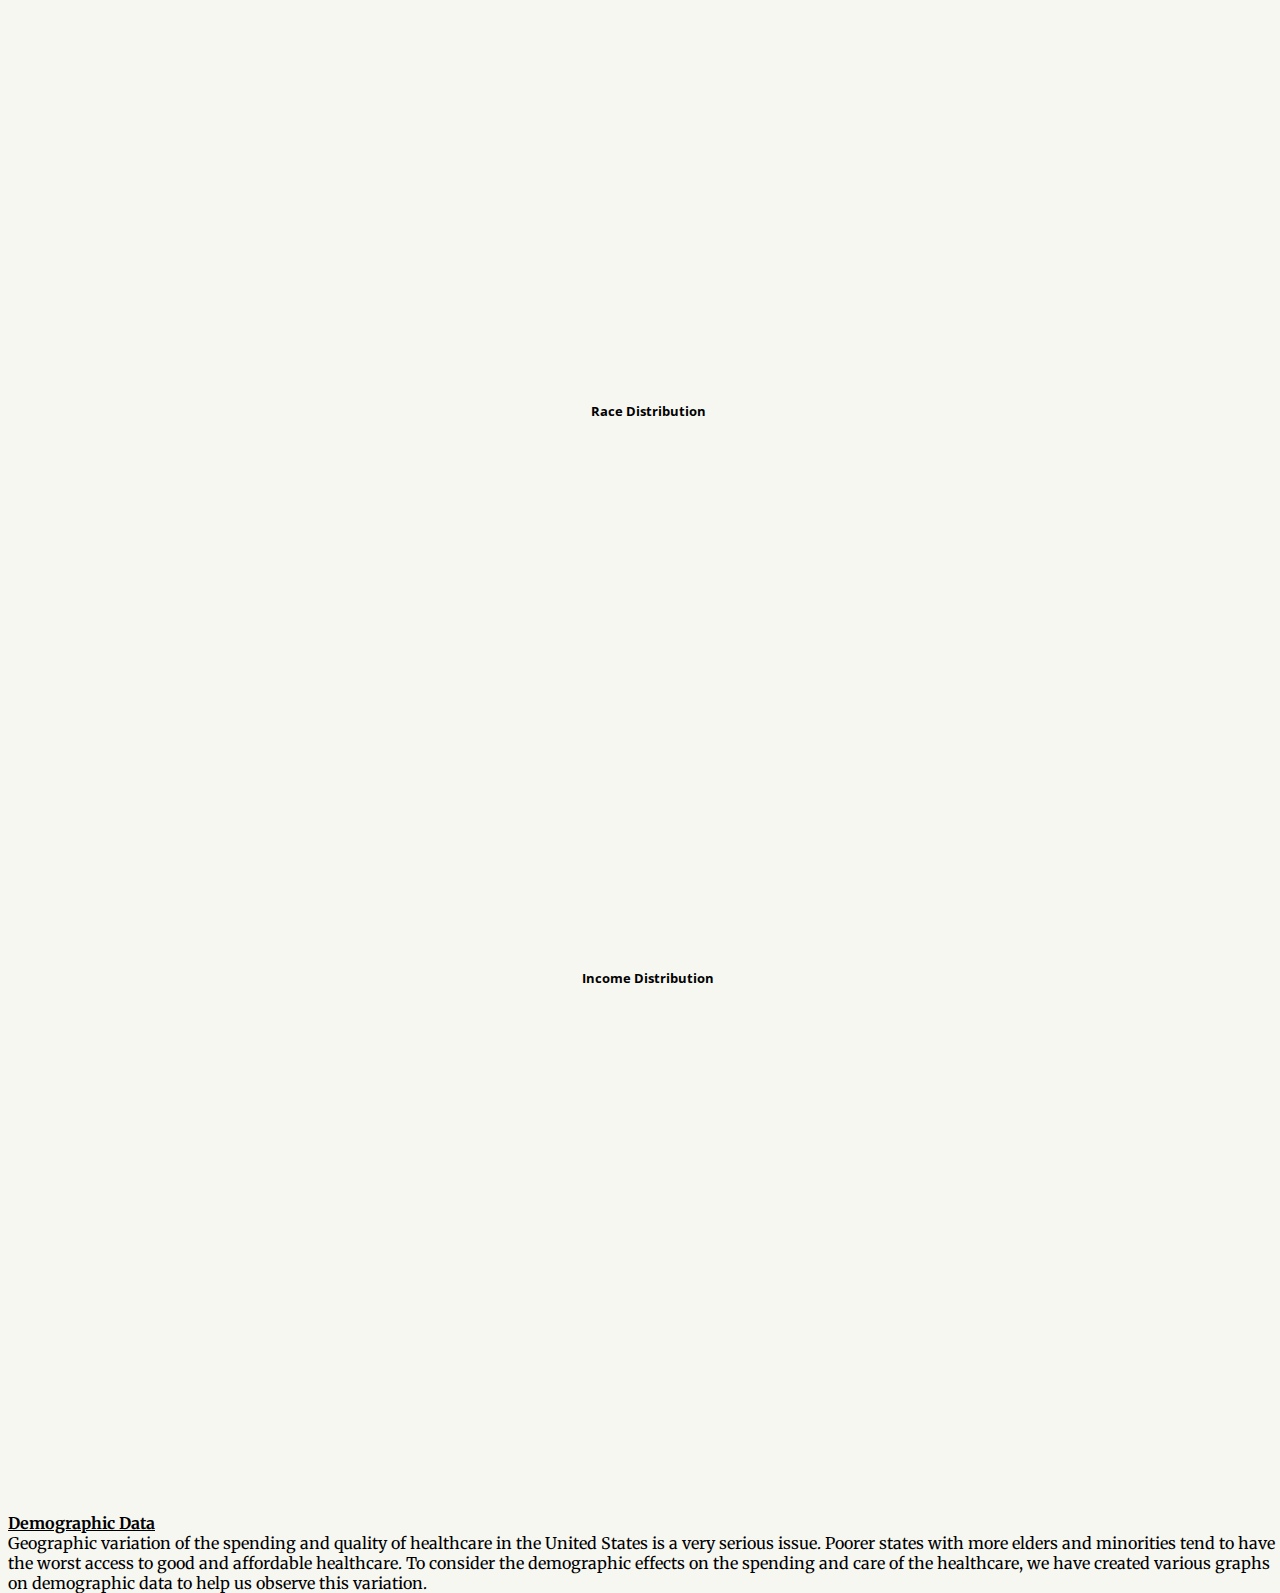
==== commit df9bf9ac: "Visualization" ====
--- a/visualization.html
+++ b/visualization.html
@@ -105,7 +105,7 @@
             <svg width="800" height="500">
         </div>
         <div class="col-md-3 right" id="spending_des">
-            <b><ins>Hospital Spending</ins></b>
+            <b><ins>Hospital Spending</ins></b><br>
             Hospital spending is the average dollar amount that the hospital charges the patient for each episode of care. The Medicare defines episode of care as any series of treatment given to the hospitalized patient within the 30-day period. As a result, this data serves as a good proxy to measure how expensive the selected hospital is.  
         </div>   
     </div>
@@ -116,6 +116,7 @@
             <svg width="800" height="500">
         </div>
         <div class="col-md-3 right" id="quality_des">
+            <b><ins>Hospital Quality</ins></b><br>
             Hospital quality is based on Medicare's surveys that collected 19 measures involving readmission, complications, and deaths from the hospitals. To standardize the score, we have calculate the z-score for each measure and aggregated these z-score to come out with a quality rating for each hospital. In this case, higher positive scores mean better quality for the hospitals.
         </div>
     </div>
@@ -126,6 +127,7 @@
             <svg width="800" height="500">
         </div>
         <div class="col-md-3 right" id="scatter_des">
+            <b><ins>Spending vs. Quality</ins></b><br>
             The scatterplot of spending and quality of healthcare enables us to determine the cost-effectiveness of healthcare. Hospitals situated around the upper left part of plot can be classified as cost-effective hospitals while hospitals situated aroudn the lower right part of the plot can be classified as cost-ineffecive hospitals. 
         </div>
     </div>
@@ -144,6 +146,7 @@
             <svg width="300" height="500">
         </div>
         <div class="col-md-3 right" id="demo_des">
+            <b><ins>Demographic Data</ins></b><br>
             Geographic variation of the spending and quality of healthcare in the United States is a very serious issue. Poorer states with more elders and minorities tend to have the worst access to good and affordable healthcare. To consider the demographic effects on the spending and care of the healthcare, we have created various graphs on demographic data to help us observe this variation. 
         </div>
     </div>
--- a/css/myStyle.css
+++ b/css/myStyle.css
@@ -20,20 +20,23 @@
 
 }
 
-.hori_line{
+hr{
+
     height: 3px;
     color: #FF6600;
     background-color: #FF6600;
-    width: 80%;
+    width: 80%;  
+    max-width: 1000px;
 }
+
+
 .row {
     margin: 40px 0;
 }
 
 .right {
     float: right;
-    padding-left: 50px;
-    padding-top: 20px;
+    
 }
 
 #infovis {
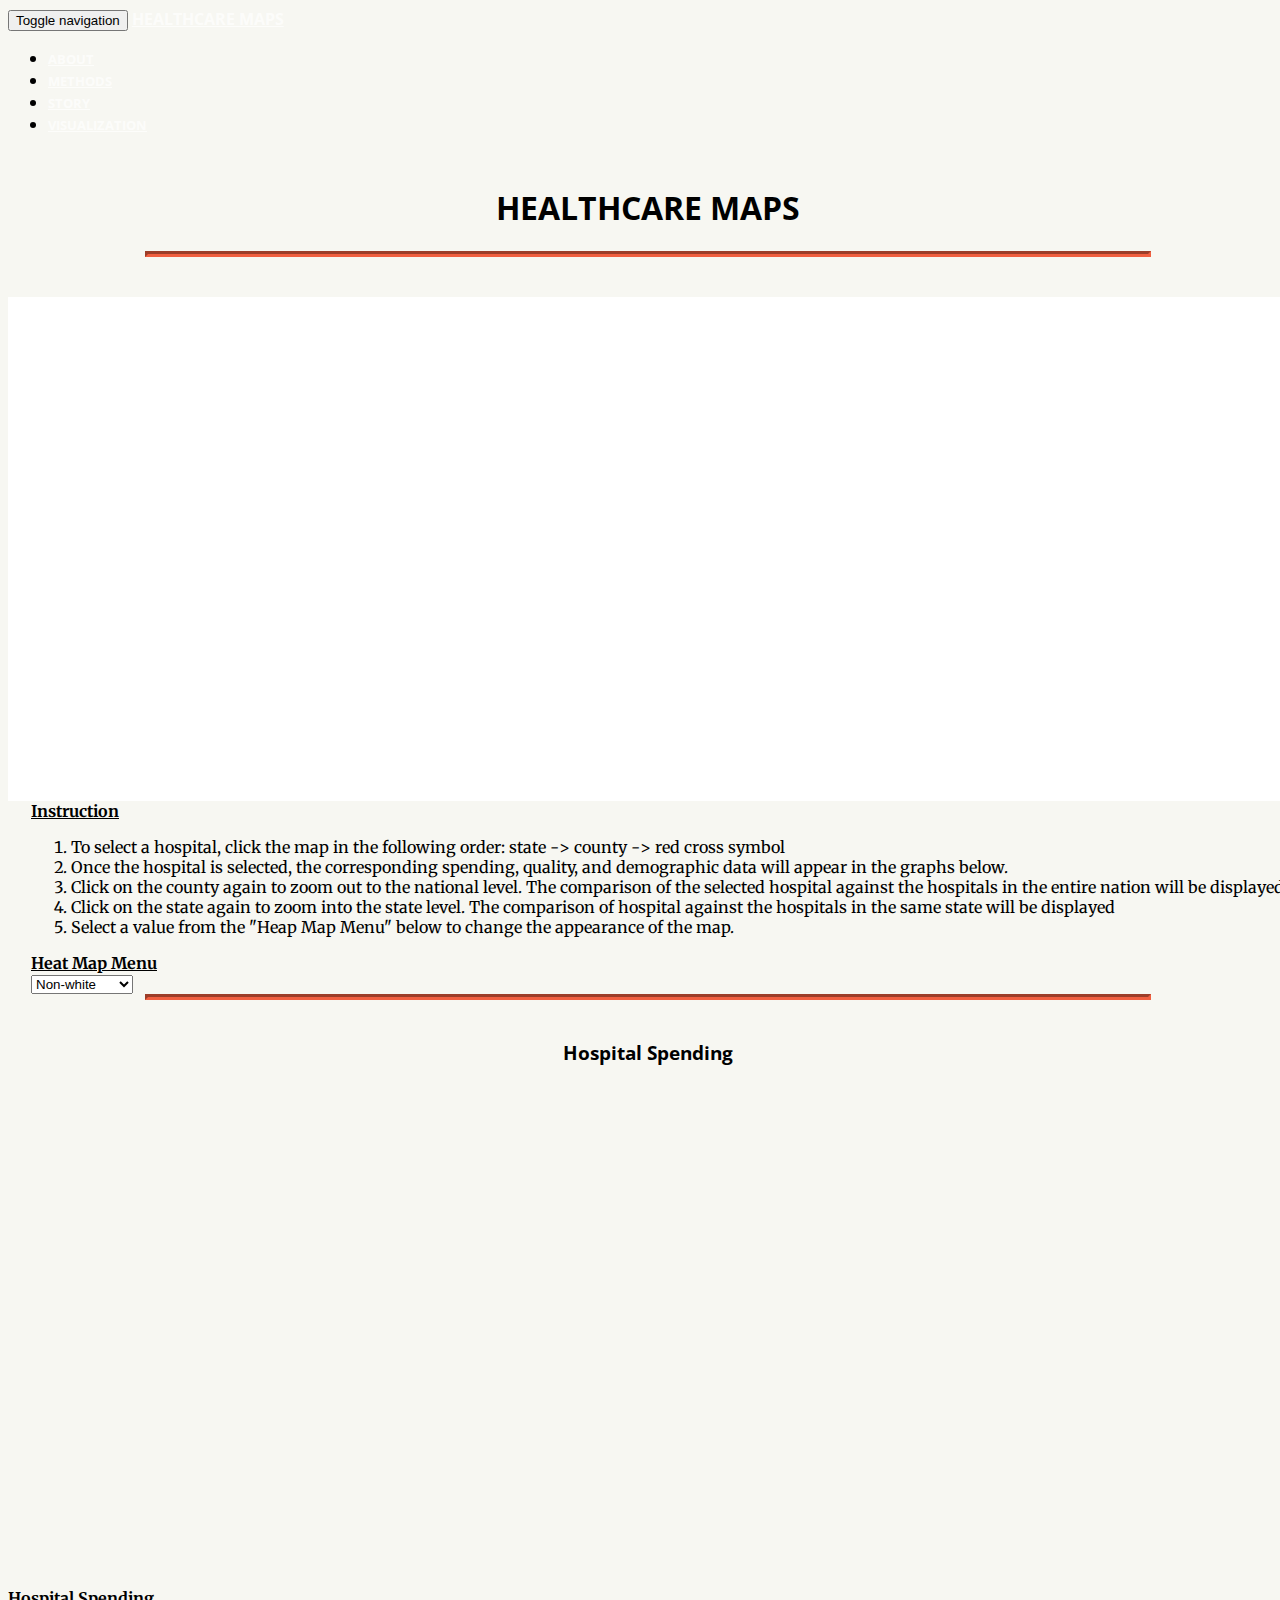
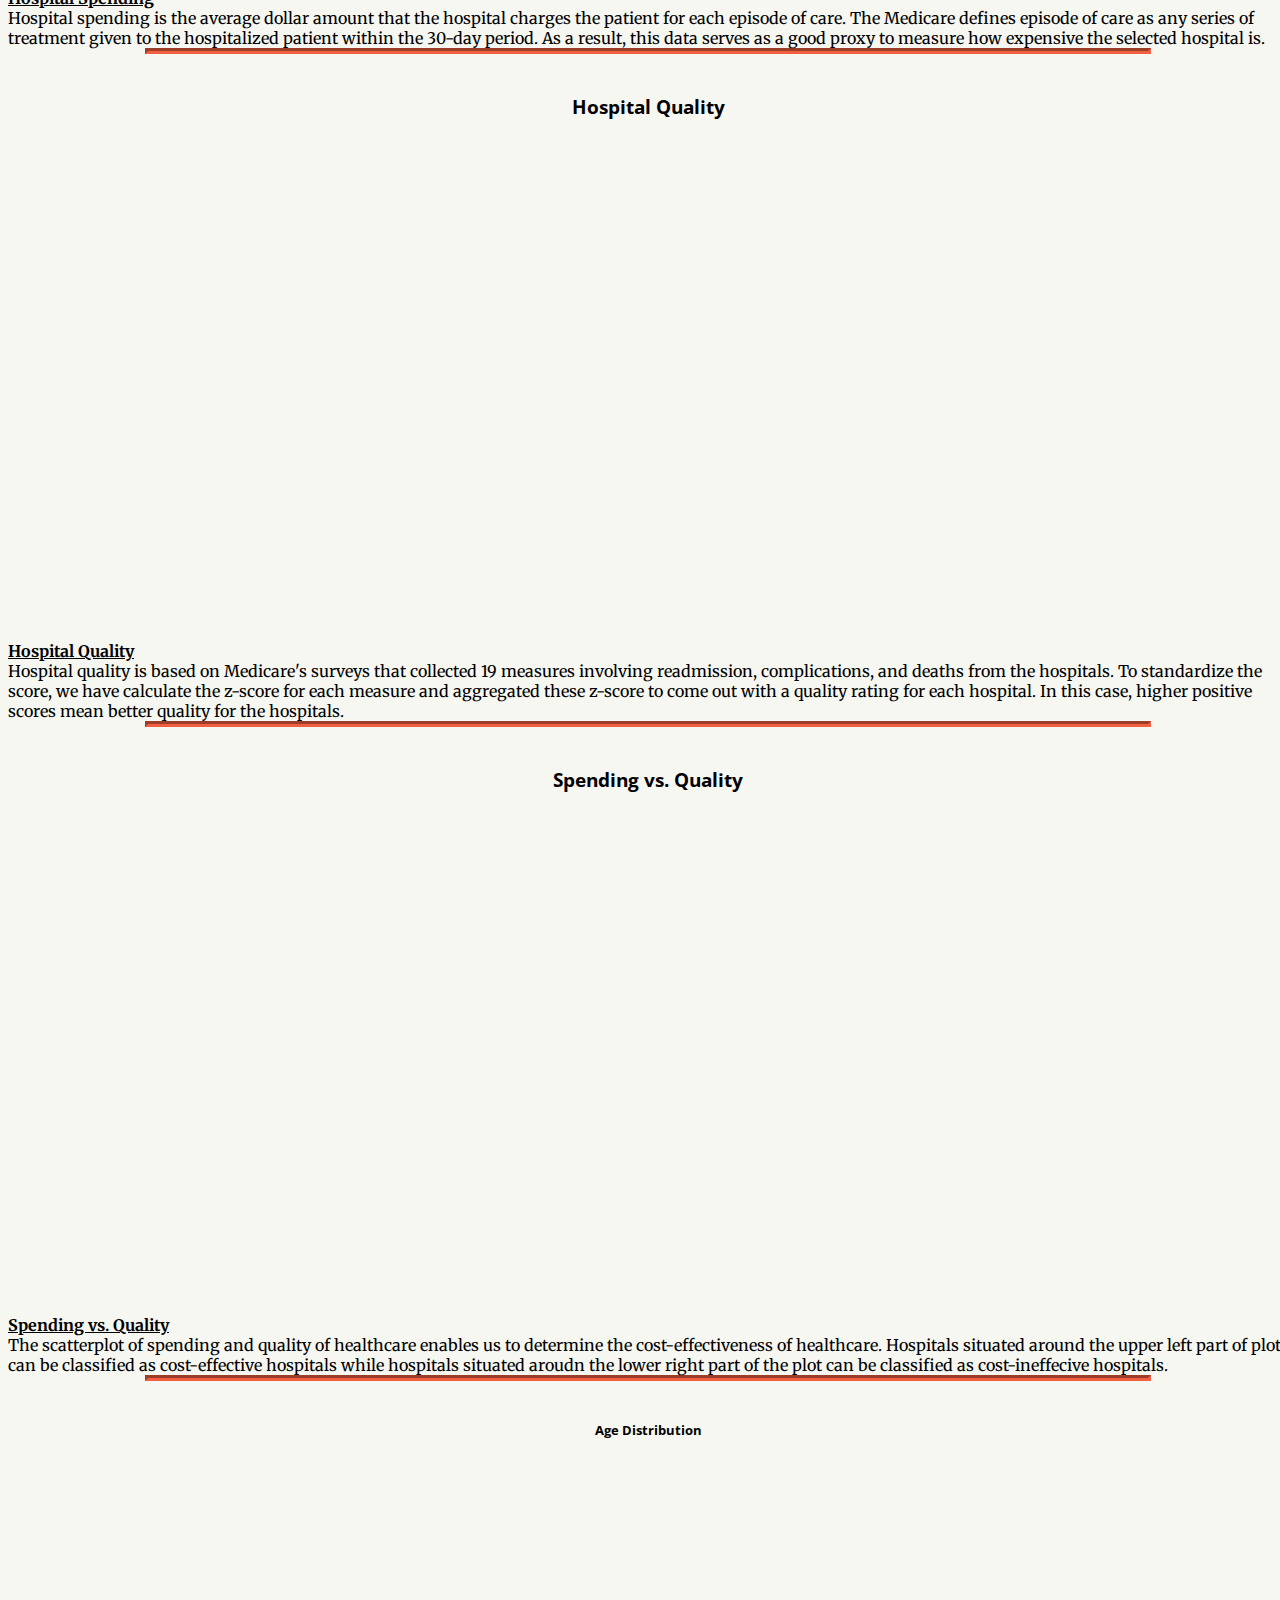
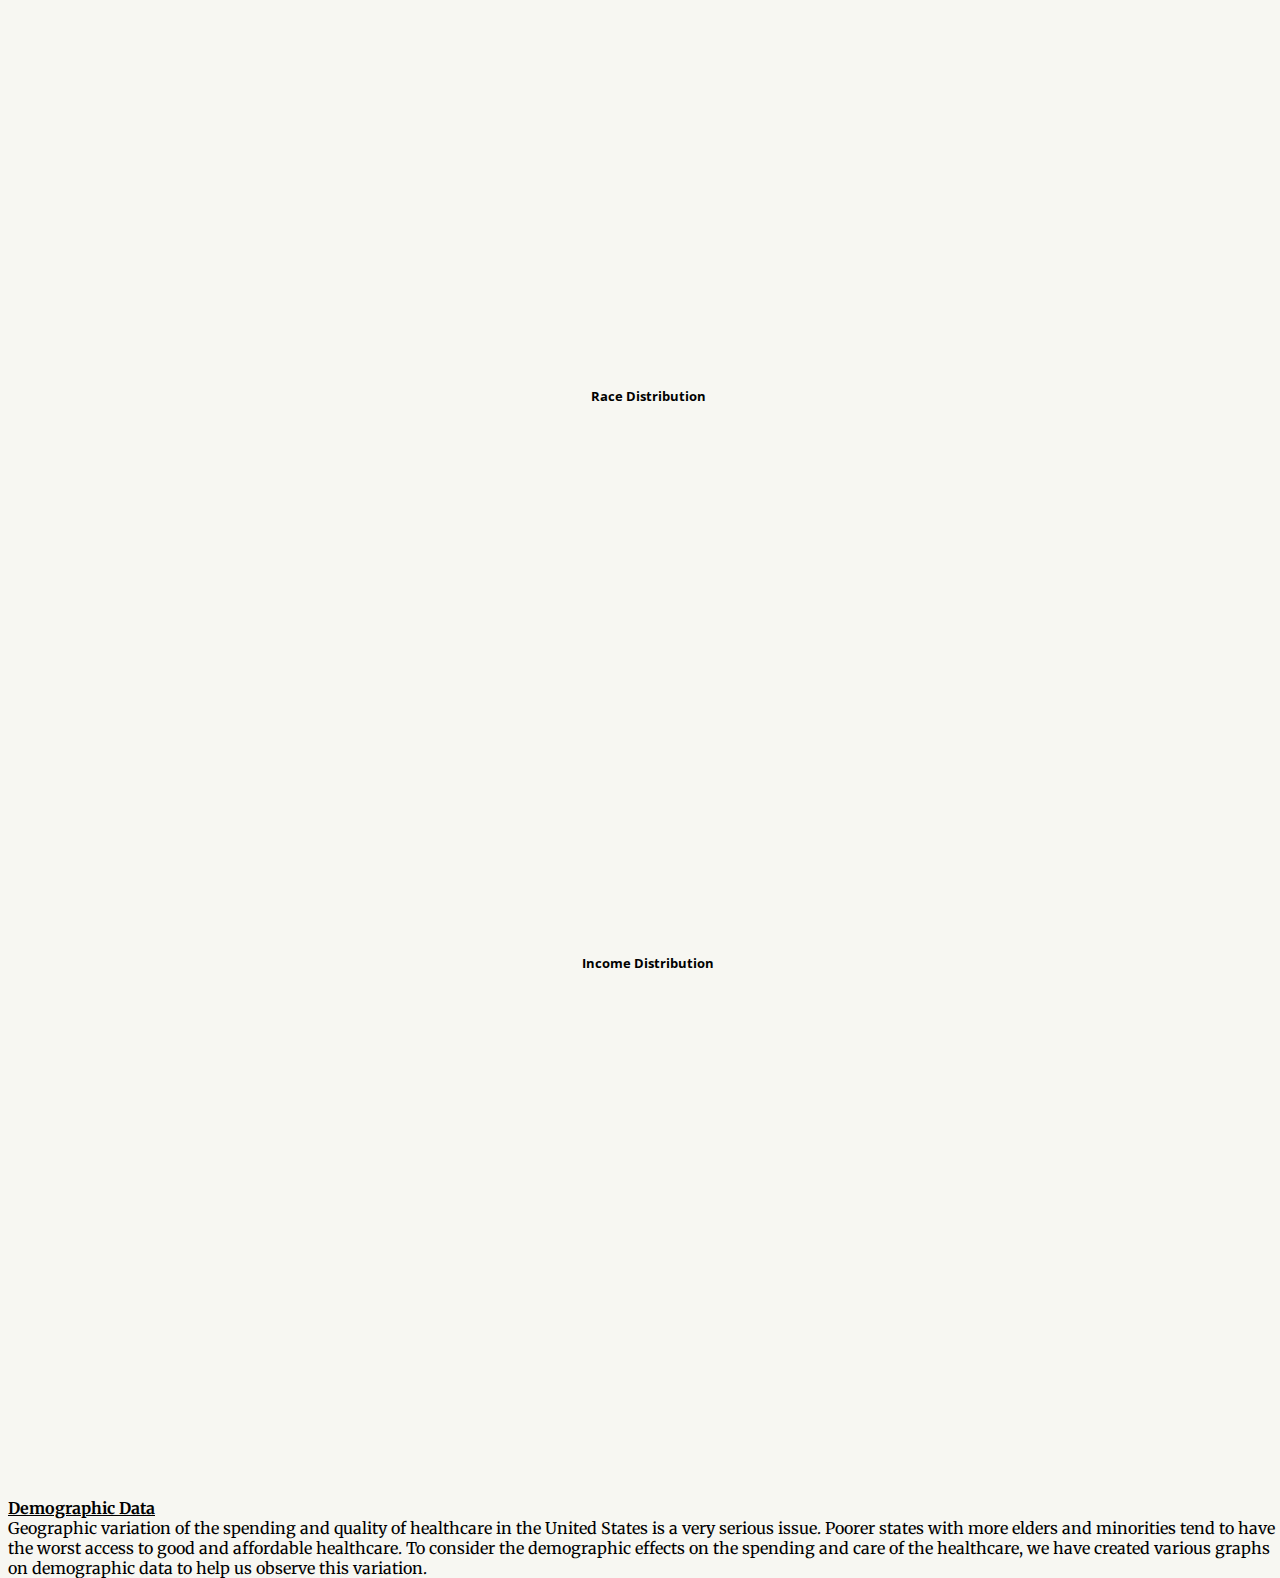
==== commit 3ca87bb1: "Updates" ====
--- a/visualization.html
+++ b/visualization.html
@@ -201,6 +201,8 @@
                 spending_vis.onMapSelectionChanged(object);
                 quality_vis.onMapSelectionChanged(object);
                 scatter_vis.onMapSelectionChanged(object);
+                race_vis.onMapSelectionChanged(object);
+                age_vis.onMapSelectionChanged(object);
             })
 
             $(MyEventHandler).bind("mapSelectionHighlight", function (event, object) {
--- a/css/myStyle.css
+++ b/css/myStyle.css
@@ -19,16 +19,6 @@
     background-color:#F7F7F2;
 
 }
-
-hr{
-
-    height: 3px;
-    color: #FF6600;
-    background-color: #FF6600;
-    width: 80%;  
-    max-width: 1000px;
-}
-
 
 .row {
     margin: 40px 0;
--- a/css/creative.css
+++ b/css/creative.css
@@ -15,9 +15,11 @@
 }
 
 hr {
-    max-width: 50px;
+    max-width: 1000px;
+    width: 80%;
+    border-width: 3px;
     border-color: #f05f40;
-    border-width: 3px;
+    color:#f05f40; 
 }
 
 hr.light {
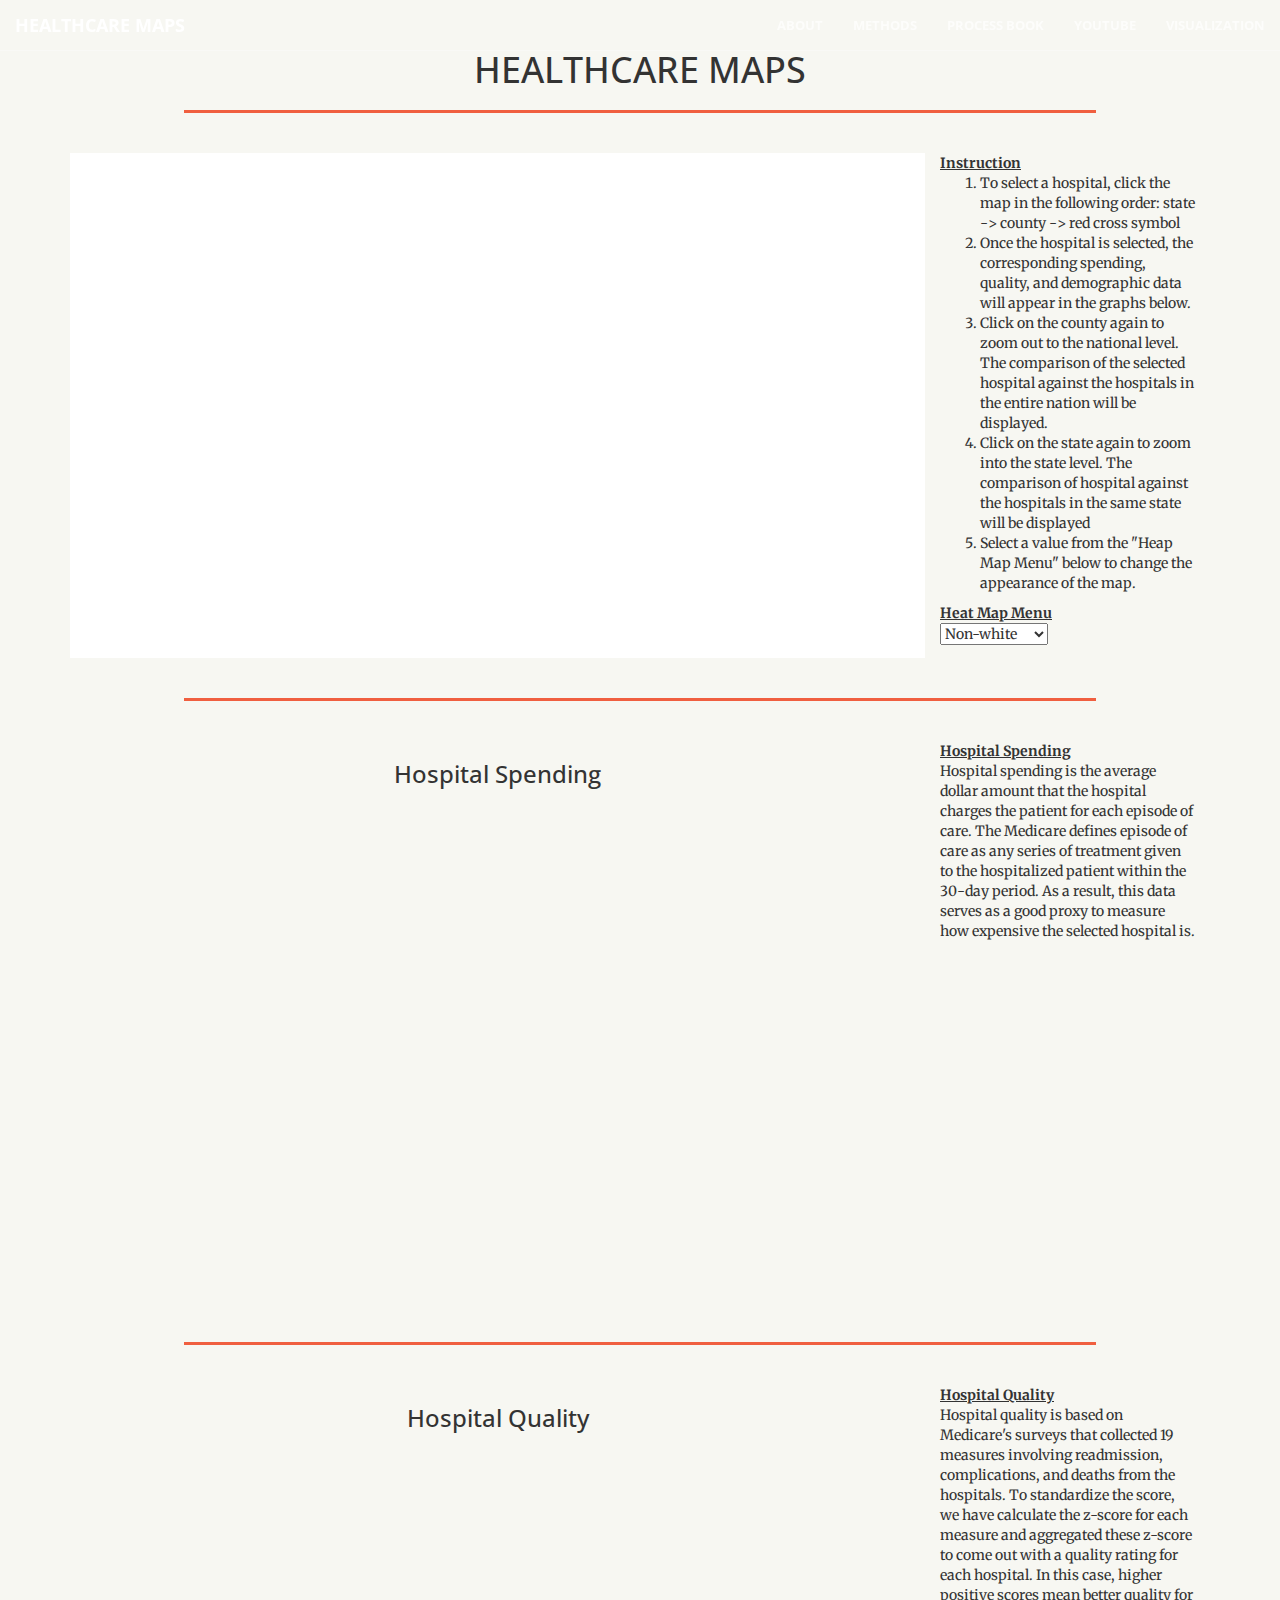
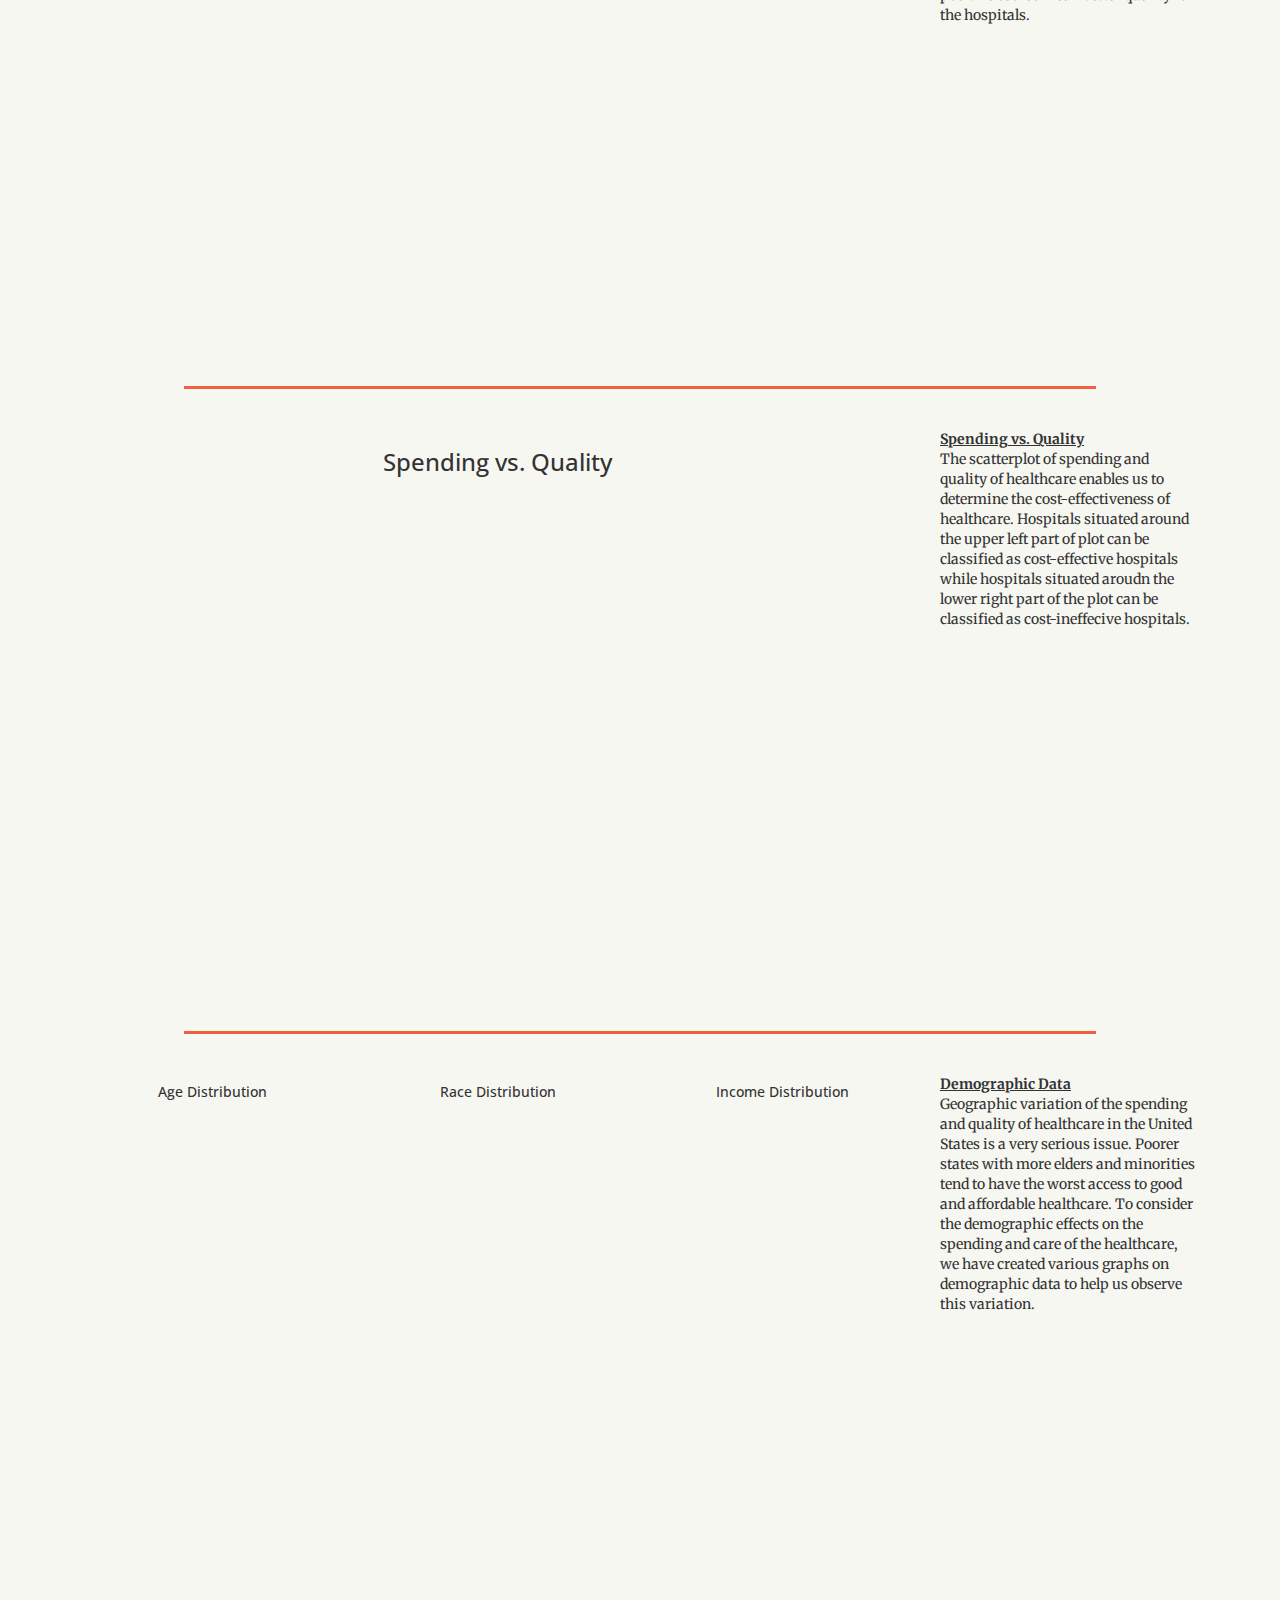
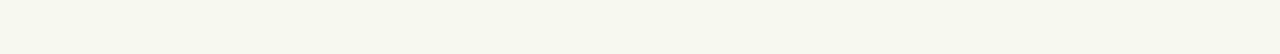
==== commit 9b32a32a: "Final" ====
--- a/visualization.html
+++ b/visualization.html
@@ -53,14 +53,17 @@
             <div class="collapse navbar-collapse" id="bs-example-navbar-collapse-1">
                 <ul class="nav navbar-nav navbar-right">
                     <li>
-                        <a class="page-scroll" href="#about">About</a>
-                    </li>
-                    <li>
-                        <a class="page-scroll" href="#methods">
+                        <a class="page-scroll" href="http://wentaoxu415.github.io/us_healthcare_data/index.html#about">About</a>
+                    </li>
+                    <li>
+                        <a class="page-scroll" href="http://wentaoxu415.github.io/us_healthcare_data/index.html#methods">
                         Methods</a>
                     </li>
                     <li>
-                        <a class="page-scroll" href="#story">Story</a>
+                        <a href="https://docs.google.com/a/college.harvard.edu/document/d/1J5TUfdKeDPRahM8CcJDo6mwqWQ0DhTOzQVJXRstkX24/edit?usp=sharing">Process Book</a>
+                    </li>
+                    <li>
+                        <a href="#https://www.youtube.com/watch?v=gtmzzak9IqM&feature=youtu.be">YouTube</a>
                     </li>
                     <li>
                         <a class="page-scroll" href="http://wentaoxu415.github.io/us_healthcare_data/visualization.html">Visualization</a>
@@ -203,6 +206,7 @@
                 scatter_vis.onMapSelectionChanged(object);
                 race_vis.onMapSelectionChanged(object);
                 age_vis.onMapSelectionChanged(object);
+                income_vis.onMapSelectionChanged(object);
             })
 
             $(MyEventHandler).bind("mapSelectionHighlight", function (event, object) {
